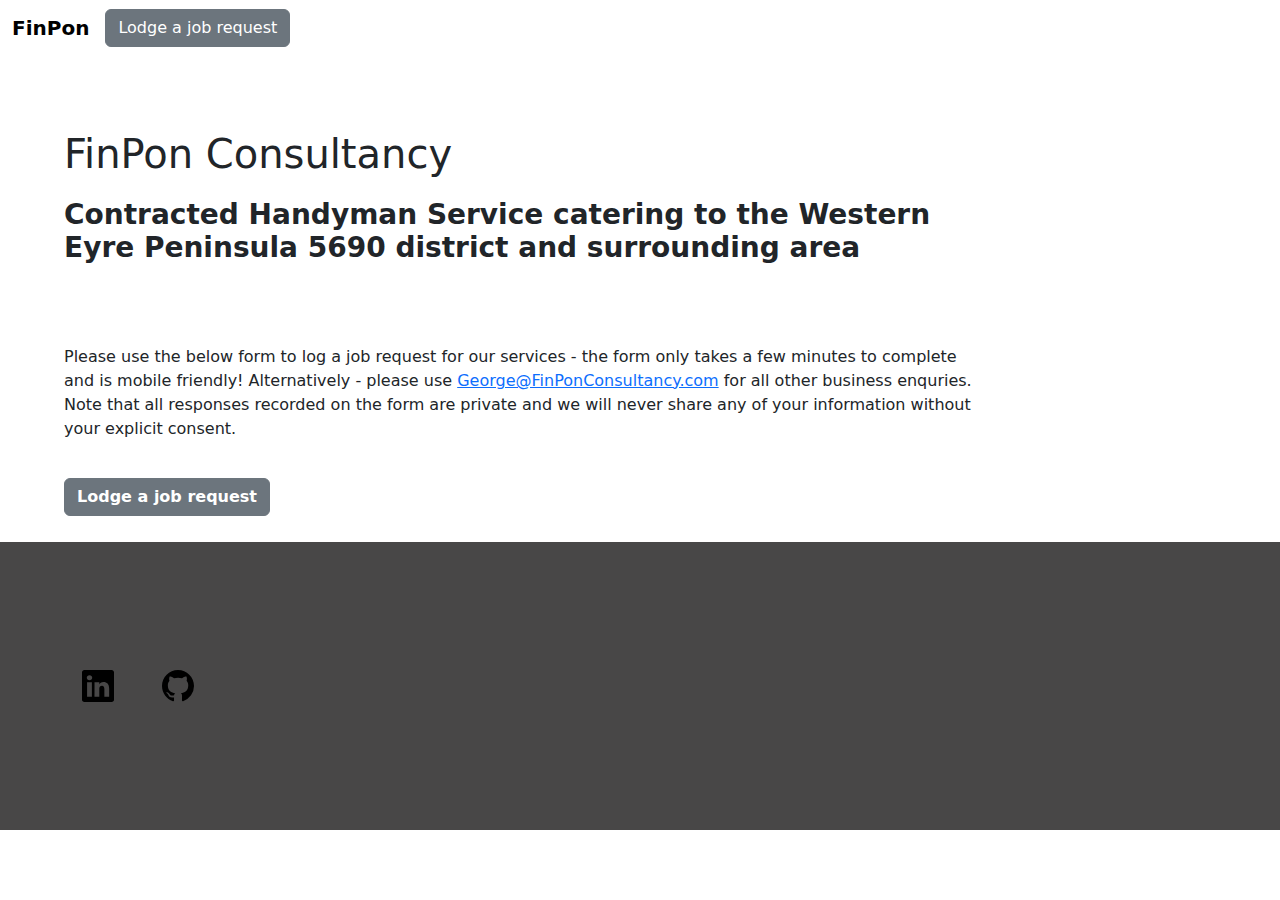
==== index.html @ 318ee0f3 "Update index.html" ====
<!DOCTYPE html>
<!--[if lt IE 7]>      <html class="no-js lt-ie9 lt-ie8 lt-ie7"> <![endif]-->
<!--[if IE 7]>         <html class="no-js lt-ie9 lt-ie8"> <![endif]-->
<!--[if IE 8]>         <html class="no-js lt-ie9"> <![endif]-->
<!--[if gt IE 8]>      <html class="no-js"> <!--<![endif]-->
<html lang="en">
    <head>
        <meta charset="utf-8">
        <meta http-equiv="X-UA-Compatible" content="IE=edge">
        <title>FinPon Consultancy</title>
        <meta name="description" content="FinPon Consultancy Portfolio">
        <meta name="viewport" content="width=device-width, initial-scale=1">
        <link rel="stylesheet" href="css/mainStyles.css">
        <link rel="stylesheet" href="css/bootstrap/bootstrap.min.css">
    </head>
    <body>
        <!--[if lt IE 7]>
            <p class="browsehappy">You are using an <strong>outdated</strong> browser. Please <a href="#">upgrade your browser</a> to improve your experience.</p>
        <![endif]-->
        <nav class='navbar navbar-expand-sm '>
            <div class='container-fluid'>
                <a href='#top' class='navbar-brand'>FinPon</a>
                <button type="button" data-bs-toggle="collapse" data-bs-target="#navbar-menu" class="navbar-toggler"><span class='navbar-toggler-icon'></span></button>
                <div class='collapse navbar-collapse' id='navbar-menu'>
                    <div class="d-grid gap-2 d-md-flex justify-content-md-end">
                    <ul class='navbar-nav'>
                        <li><a class="btn btn-secondary" href="https://forms.office.com/r/6EWe60iucB" target="_blank" role="button">Lodge a job request</a></li>
                    </ul>
                    </div>
                </div>
            </div>
        </nav>
        <br></br>
        <section>
        <div>
        <h1 id="top">FinPon Consultancy</h1>
        <h3><strong>Contracted Handyman Service catering to the Western Eyre Peninsula 5690 district and surrounding area</strong></h3>
        <br></br>
        <p class="blurb .text-nowrap">Please use the below form to log a job request for our services - the form only takes a few minutes to complete and is mobile friendly! Alternatively - please use <a href="mailto:George@FinPonConsultancy.com">George@FinPonConsultancy.com</a> for all other business enquries. Note that all responses recorded on the form are private and we will never share any of your information without your explicit consent.</p>
        </div>
        <div>
        </section>
        <!-- Contact Form -->
        <section>
            <a class="btn btn-secondary" href="https://forms.office.com/r/6EWe60iucB" target="_blank" role="button"><strong>Lodge a job request</strong></a>
        </section>
        </div>
        <!-- Footer Section -->
            <footer >
                <div>
                    <main class="cotainer-xxl bd-gutter" id="content" style="max-height: 30%; height: auto; width: 100%; padding: 10% 0; margin: auto;">
                            <div class="container text-center">
                                <div class="row row-cols-auto">
                                    <div class="col">
                                    <a class="d-block text-body-emphasis text-decoration-none" href="https://linkedin.com/in/george-thiselton-33010ba5" target="_blank">
                                        <svg xmlns="http://www.w3.org/2000/svg" width="32" height="32" fill="currentColor" class="bi bi-linkedin" viewBox="0 0 16 16">
                                            <path d="M0 1.146C0 .513.526 0 1.175 0h13.65C15.474 0 16 .513 16 1.146v13.708c0 .633-.526 1.146-1.175 1.146H1.175C.526 16 0 15.487 0 14.854V1.146zm4.943 12.248V6.169H2.542v7.225h2.401zm-1.2-8.212c.837 0 1.358-.554 1.358-1.248-.015-.709-.52-1.248-1.342-1.248-.822 0-1.359.54-1.359 1.248 0 .694.521 1.248 1.327 1.248h.016zm4.908 8.212V9.359c0-.216.016-.432.08-.586.173-.431.568-.878 1.232-.878.869 0 1.216.662 1.216 1.634v3.865h2.401V9.25c0-2.22-1.184-3.252-2.764-3.252-1.274 0-1.845.7-2.165 1.193v.025h-.016a5.54 5.54 0 0 1 .016-.025V6.169h-2.4c.03.678 0 7.225 0 7.225h2.4z"/>
                                        </svg>
                                    </div>
                                    <div class="col">
                                        <a class="d-block text-body-emphasis text-decoration-none" href="https://github.com/FinPon" target="_blank">
                                        <svg xmlns="http://www.w3.org/2000/svg" width="32" height="32" fill="currentColor" class="bi bi-github" viewBox="0 0 16 16">
                                            <path d="M8 0C3.58 0 0 3.58 0 8c0 3.54 2.29 6.53 5.47 7.59.4.07.55-.17.55-.38 0-.19-.01-.82-.01-1.49-2.01.37-2.53-.49-2.69-.94-.09-.23-.48-.94-.82-1.13-.28-.15-.68-.52-.01-.53.63-.01 1.08.58 1.23.82.72 1.21 1.87.87 2.33.66.07-.52.28-.87.51-1.07-1.78-.2-3.64-.89-3.64-3.95 0-.87.31-1.59.82-2.15-.08-.2-.36-1.02.08-2.12 0 0 .67-.21 2.2.82.64-.18 1.32-.27 2-.27.68 0 1.36.09 2 .27 1.53-1.04 2.2-.82 2.2-.82.44 1.1.16 1.92.08 2.12.51.56.82 1.27.82 2.15 0 3.07-1.87 3.75-3.65 3.95.29.25.54.73.54 1.48 0 1.07-.01 1.93-.01 2.2 0 .21.15.46.55.38A8.012 8.012 0 0 0 16 8c0-4.42-3.58-8-8-8z"/>
                                          </svg>
                                    </div>
                                    <div class="col"></div>
                                    <div class="col"></div>
                                </div>
                            </div>
                        </main>
                    </div>
            </footer>
<script>
</script>
        <script src="js/bootstrap/bootstrap.min.js" async defer type="text/javascript"></script>
        <script src="js/jquery/jquery-3.6.3.min.js" async defer type="text/javascript"></script>
    </body>
</html>
---- css/mainStyles.css ----
*,
*::before,
*::after {
  box-sizing: border-box;
  margin: 0;
}


body {
    background-color: #FBF8F3;

  }

section {
margin: 2% 5%;
}

@media all and (max-width: 500px) {
    section {
        text-align: left;
        margin: 0 7%;
        padding: 12px 0;
        max-width: 100%;
    }
}

h3, .blurb {
    text-align: left;
    border: 12px 24px;
    padding: 12px 0;
    max-width: 80%;
}


h4 {
    text-align: center;
    border: 12px 24px;
    padding: 12px 24px;
}
  
  a, .nav-link{
    color: #000000;
  }
  
  .navbar-brand{
    font-weight: 700;
  }
  
  .navbar-toggler-icon {
    background-image: url("data:image/svg+xml,%3csvg xmlns='http://www.w3.org/2000/svg' width='30' height='30' viewBox='0 0 30 30'%3e%3cpath stroke='rgba(0, 0, 0)' stroke-linecap='round' stroke-miterlimit='10' stroke-width='2' d='M4 7h22M4 15h22M4 23h22'/%3e%3c/svg%3e");
  }

.contact_Form {
    width: 50%;
    height: 50%;
}

  form {
    background: var(--color-darkblue-alpha);
    padding: 2.5rem 2rem;
    border-radius: 0.25rem;
    margin: 0 20%;
  }
  
  @media (min-width: 480px) {
    form {
      padding: 2.5rem;
    }
  }
  
  .form-group {
    margin: 0 auto 1.25rem auto;
    padding: 0.25rem;
  }
  
  .form-control {
    display: block;
    width: 50%;
    height: 2.375rem;
    padding: 0.375rem 0.75rem;
    color: #495057;
    background-color: #fff;
    background-clip: padding-box;
    border: 1px solid #ced4da;
    border-radius: 0.25rem;
    transition: border-color 0.15s ease-in-out, box-shadow 0.15s ease-in-out;
  }
  
  .form-control:focus {
    border-color: #80bdff;
    outline: 0;
    box-shadow: 0 0 0 0.2rem rgba(0, 123, 255, 0.25);
  }

footer {
    background-color: rgb(72, 71, 71);

}
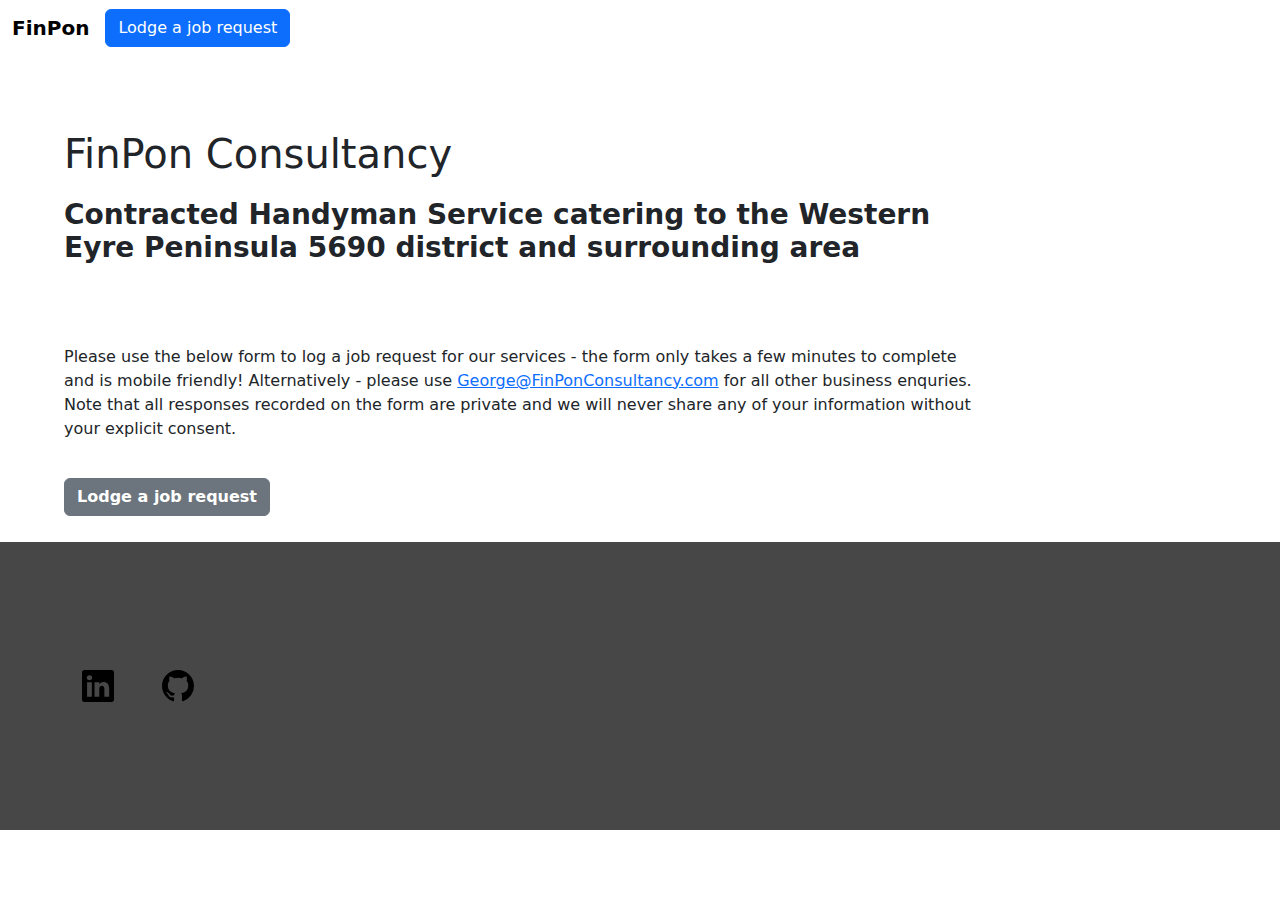
==== commit a52229d9: "Update index.html" ====
--- a/index.html
+++ b/index.html
@@ -24,7 +24,7 @@
                 <div class='collapse navbar-collapse' id='navbar-menu'>
                     <div class="d-grid gap-2 d-md-flex justify-content-md-end">
                     <ul class='navbar-nav'>
-                        <li><a class="btn btn-secondary" href="https://forms.office.com/r/6EWe60iucB" target="_blank" role="button">Lodge a job request</a></li>
+                        <li><a class="btn btn-primary me-md-2" href="https://forms.office.com/r/6EWe60iucB" target="_blank" role="button">Lodge a job request</a></li>
                     </ul>
                     </div>
                 </div>
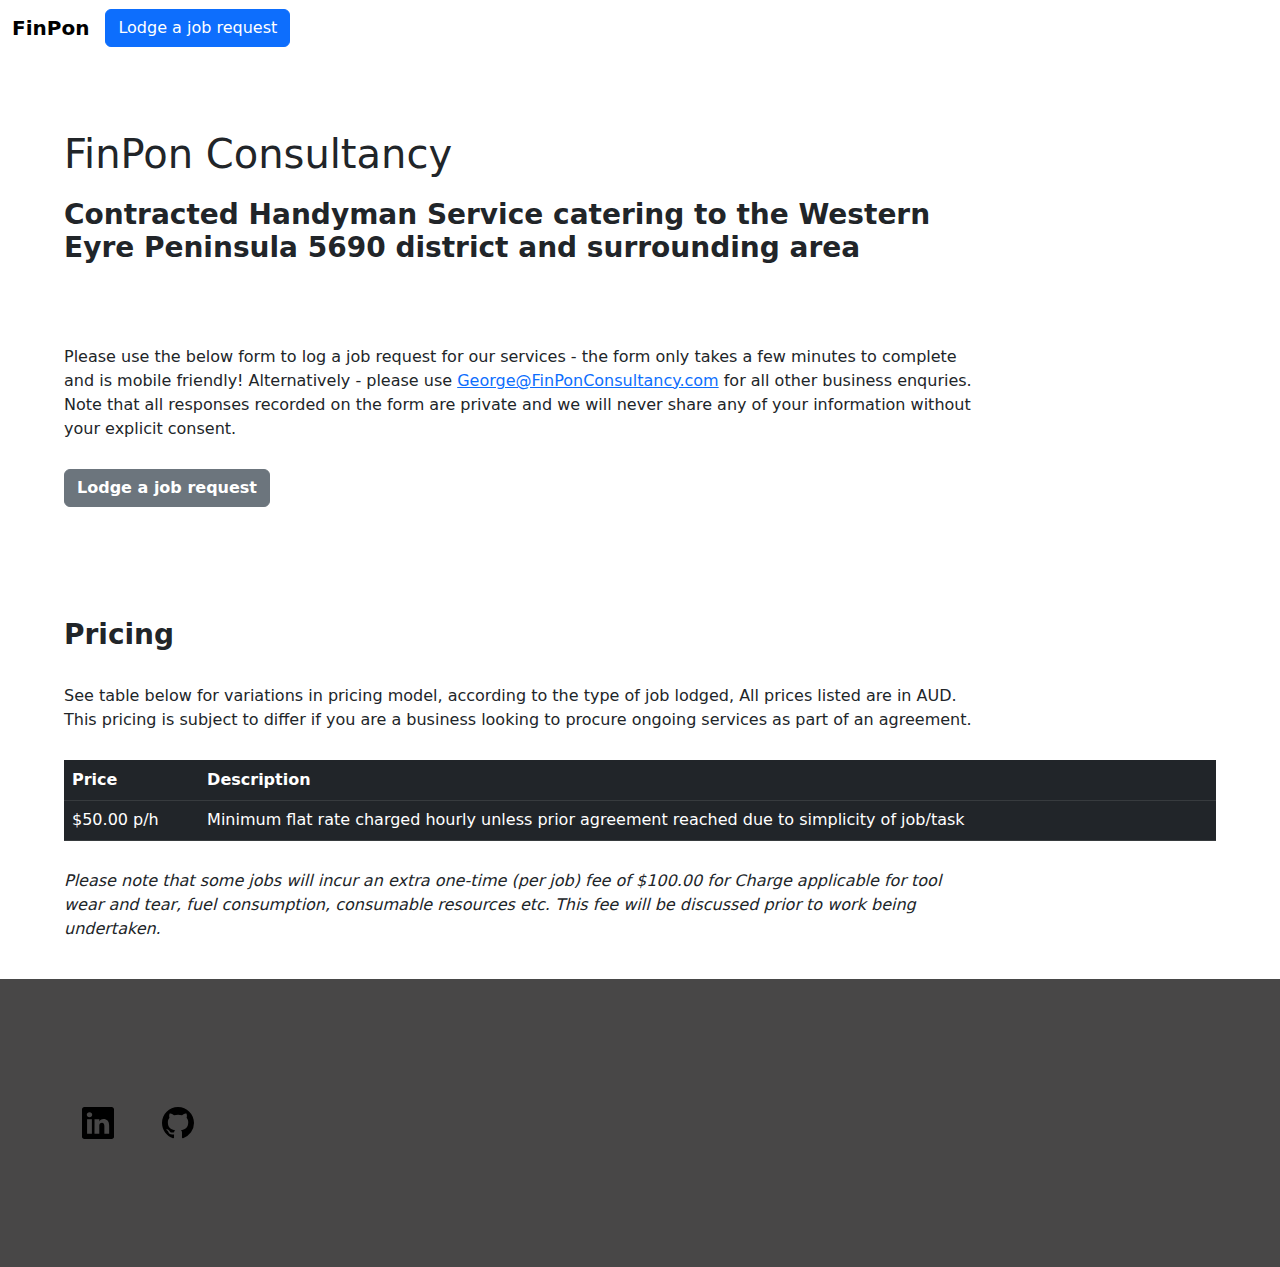
==== commit 3c73d16f: "Update index.html" ====
--- a/index.html
+++ b/index.html
@@ -37,14 +37,23 @@
         <h3><strong>Contracted Handyman Service catering to the Western Eyre Peninsula 5690 district and surrounding area</strong></h3>
         <br></br>
         <p class="blurb .text-nowrap">Please use the below form to log a job request for our services - the form only takes a few minutes to complete and is mobile friendly! Alternatively - please use <a href="mailto:George@FinPonConsultancy.com">George@FinPonConsultancy.com</a> for all other business enquries. Note that all responses recorded on the form are private and we will never share any of your information without your explicit consent.</p>
+                <a class="btn btn-secondary" href="https://forms.office.com/r/6EWe60iucB" target="_blank" role="button"><strong>Lodge a job request</strong></a>
         </div>
-        <div>
         </section>
-        <!-- Contact Form -->
+        <br></br>
         <section>
-            <a class="btn btn-secondary" href="https://forms.office.com/r/6EWe60iucB" target="_blank" role="button"><strong>Lodge a job request</strong></a>
+            <div>
+                <h3><strong>Pricing</strong></h3>
+                <p class="blurb .text-nowrap">See table below for variations in pricing model, according to the type of job lodged, All prices listed are in AUD. This pricing is subject to differ if you are a business looking to procure ongoing services as part of an agreement.</p>
+                <div class="table-responsive">
+                <table class="table table-dark table-hover table align-middle">
+                    <tr><thead><th>Price</th><th>Description</th></thead></tr>
+                    <tr><td>$50.00 p/h</td><td>Minimum flat rate charged hourly unless prior agreement reached due to simplicity of job/task</td></tr>
+                </table>
+                </div>
+                <p class="blurb .text-nowrap"><i>Please note that some jobs will incur an extra one-time (per job) fee of $100.00 for Charge applicable for tool wear and tear, fuel consumption, consumable resources etc. This fee will be discussed prior to work being undertaken.</i></p>
+            </div>
         </section>
-        </div>
         <!-- Footer Section -->
             <footer >
                 <div>
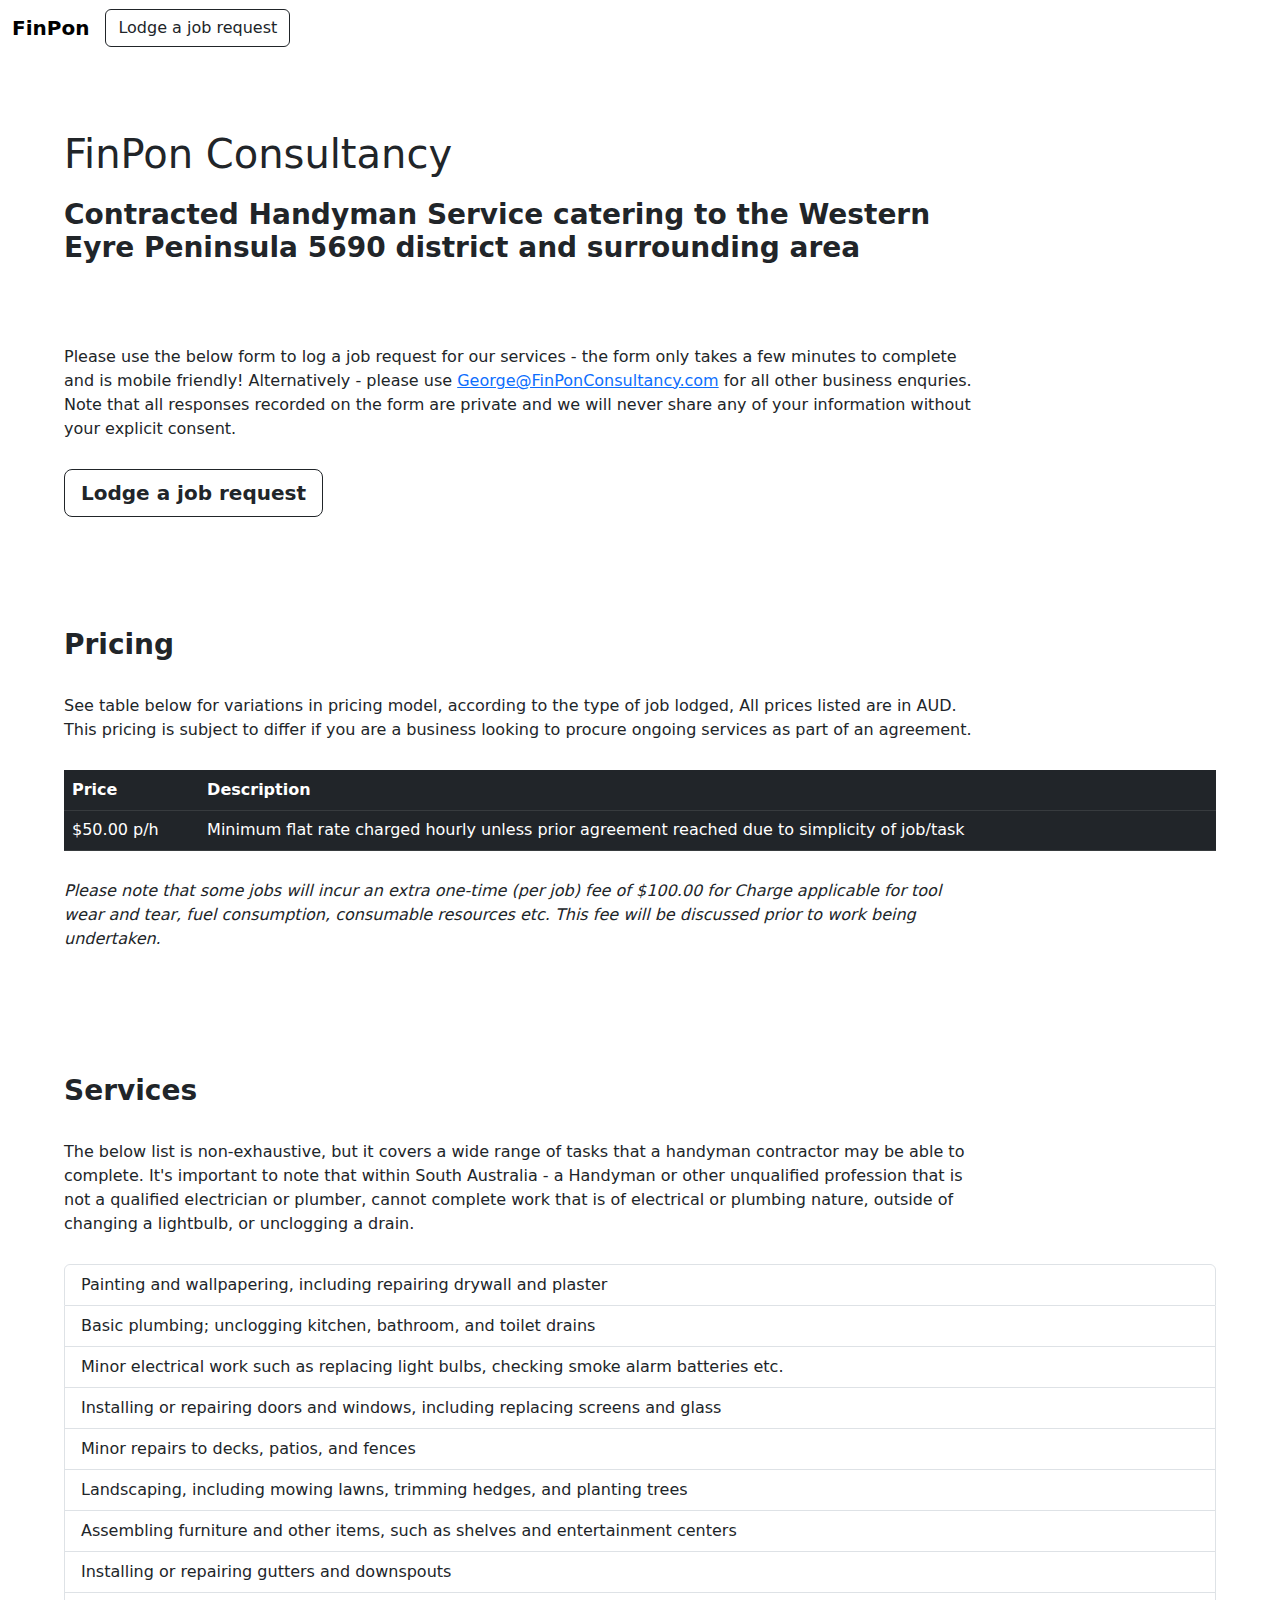
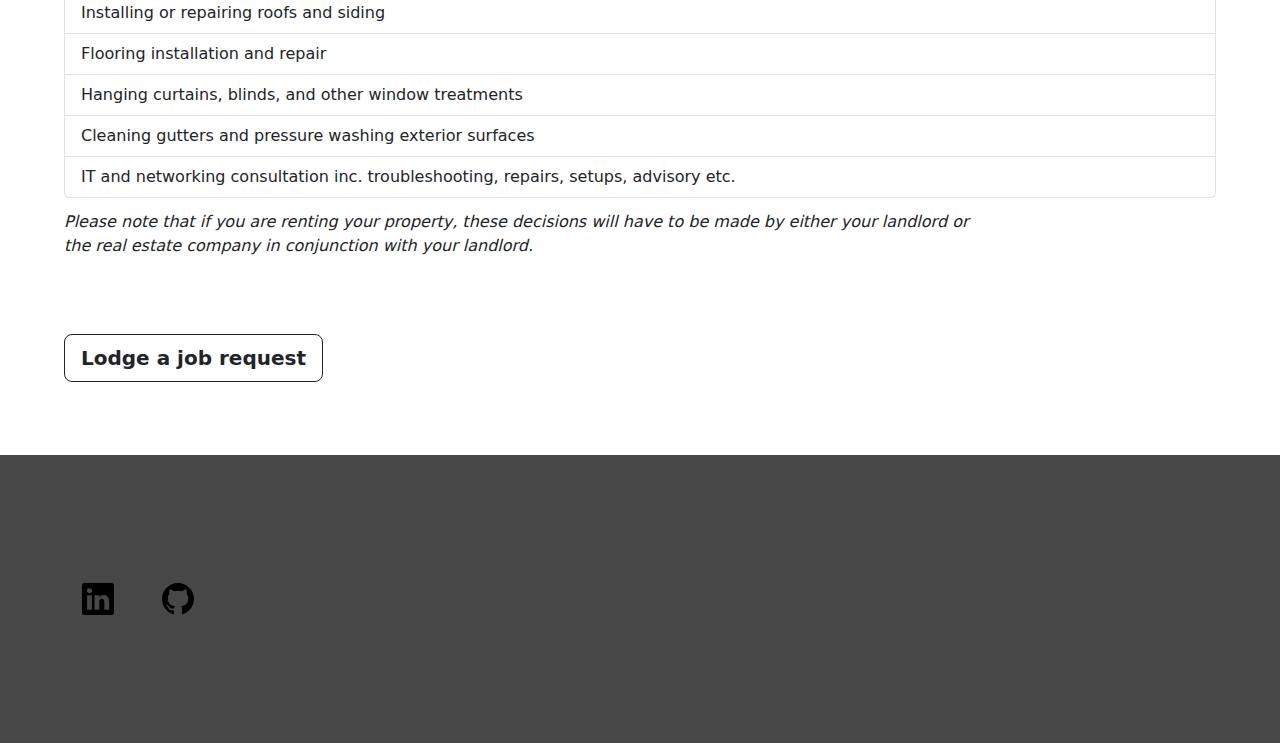
==== commit ffd403aa: "Update index.html" ====
--- a/index.html
+++ b/index.html
@@ -24,7 +24,7 @@
                 <div class='collapse navbar-collapse' id='navbar-menu'>
                     <div class="d-grid gap-2 d-md-flex justify-content-md-end">
                     <ul class='navbar-nav'>
-                        <li><a class="btn btn-primary me-md-2" href="https://forms.office.com/r/6EWe60iucB" target="_blank" role="button">Lodge a job request</a></li>
+                        <li><a class="btn btn-outline-dark me-md-2" href="https://forms.office.com/r/6EWe60iucB" target="_blank" role="button">Lodge a job request</a></li>
                     </ul>
                     </div>
                 </div>
@@ -37,7 +37,7 @@
         <h3><strong>Contracted Handyman Service catering to the Western Eyre Peninsula 5690 district and surrounding area</strong></h3>
         <br></br>
         <p class="blurb .text-nowrap">Please use the below form to log a job request for our services - the form only takes a few minutes to complete and is mobile friendly! Alternatively - please use <a href="mailto:George@FinPonConsultancy.com">George@FinPonConsultancy.com</a> for all other business enquries. Note that all responses recorded on the form are private and we will never share any of your information without your explicit consent.</p>
-                <a class="btn btn-secondary" href="https://forms.office.com/r/6EWe60iucB" target="_blank" role="button"><strong>Lodge a job request</strong></a>
+                <a class="btn btn-outline-dark btn-lg" href="https://forms.office.com/r/6EWe60iucB" target="_blank" role="button"><strong>Lodge a job request</strong></a>
         </div>
         </section>
         <br></br>
@@ -54,6 +54,38 @@
                 <p class="blurb .text-nowrap"><i>Please note that some jobs will incur an extra one-time (per job) fee of $100.00 for Charge applicable for tool wear and tear, fuel consumption, consumable resources etc. This fee will be discussed prior to work being undertaken.</i></p>
             </div>
         </section>
+            <br></br>
+                <section>
+                    <div>
+                        <h3><strong>Services</strong></h3>
+                        <p class="blurb .text-nowrap">The below list is non-exhaustive, but it covers a wide range of tasks that a handyman contractor may be able to complete. It's important to note that within South Australia - a Handyman or other unqualified profession that is not a qualified electrician or plumber, cannot complete work that is of electrical or plumbing nature, outside of changing a lightbulb, or unclogging a drain.</p>
+                    </div>
+                    <div class="table-responsive">
+                        <ul class="list-group">
+                            <li class="list-group-item">Painting and wallpapering, including repairing drywall and plaster</li>
+                            <li class="list-group-item">Basic plumbing; unclogging kitchen, bathroom, and toilet drains                            </li>
+                            <li class="list-group-item">Minor electrical work such as replacing light bulbs, checking smoke alarm batteries etc.</li>
+                            <li class="list-group-item">Installing or repairing doors and windows, including replacing screens and glass</li>
+                            <li class="list-group-item">Minor repairs to decks, patios, and fences</li>
+                            <li class="list-group-item">Landscaping, including mowing lawns, trimming hedges, and planting trees</li>
+                            <li class="list-group-item">Assembling furniture and other items, such as shelves and entertainment centers</li>
+                            <li class="list-group-item">Installing or repairing gutters and downspouts</li>
+                            <li class="list-group-item">Installing or repairing roofs and siding</li>
+                            <li class="list-group-item">Flooring installation and repair</li>
+                            <li class="list-group-item">Hanging curtains, blinds, and other window treatments</li>
+                            <li class="list-group-item">Cleaning gutters and pressure washing exterior surfaces</li>
+                            <li class="list-group-item">IT and networking consultation inc. troubleshooting, repairs, setups, advisory etc.</li>
+                          </ul>
+                        </div>
+                        <div>
+                            <p class="blurb .text-nowrap"><i>Please note that if you are renting your property, these decisions will have to be made by either your landlord or the real estate company in conjunction with your landlord.</i></p>
+                        </div>
+                        <br></br>
+                        <div>
+                            <a class="btn btn-outline-dark btn-lg" href="https://forms.office.com/r/6EWe60iucB" target="_blank" role="button"><strong>Lodge a job request</strong></a>
+                        </div>
+                    </section>
+            <br></br>
         <!-- Footer Section -->
             <footer >
                 <div>
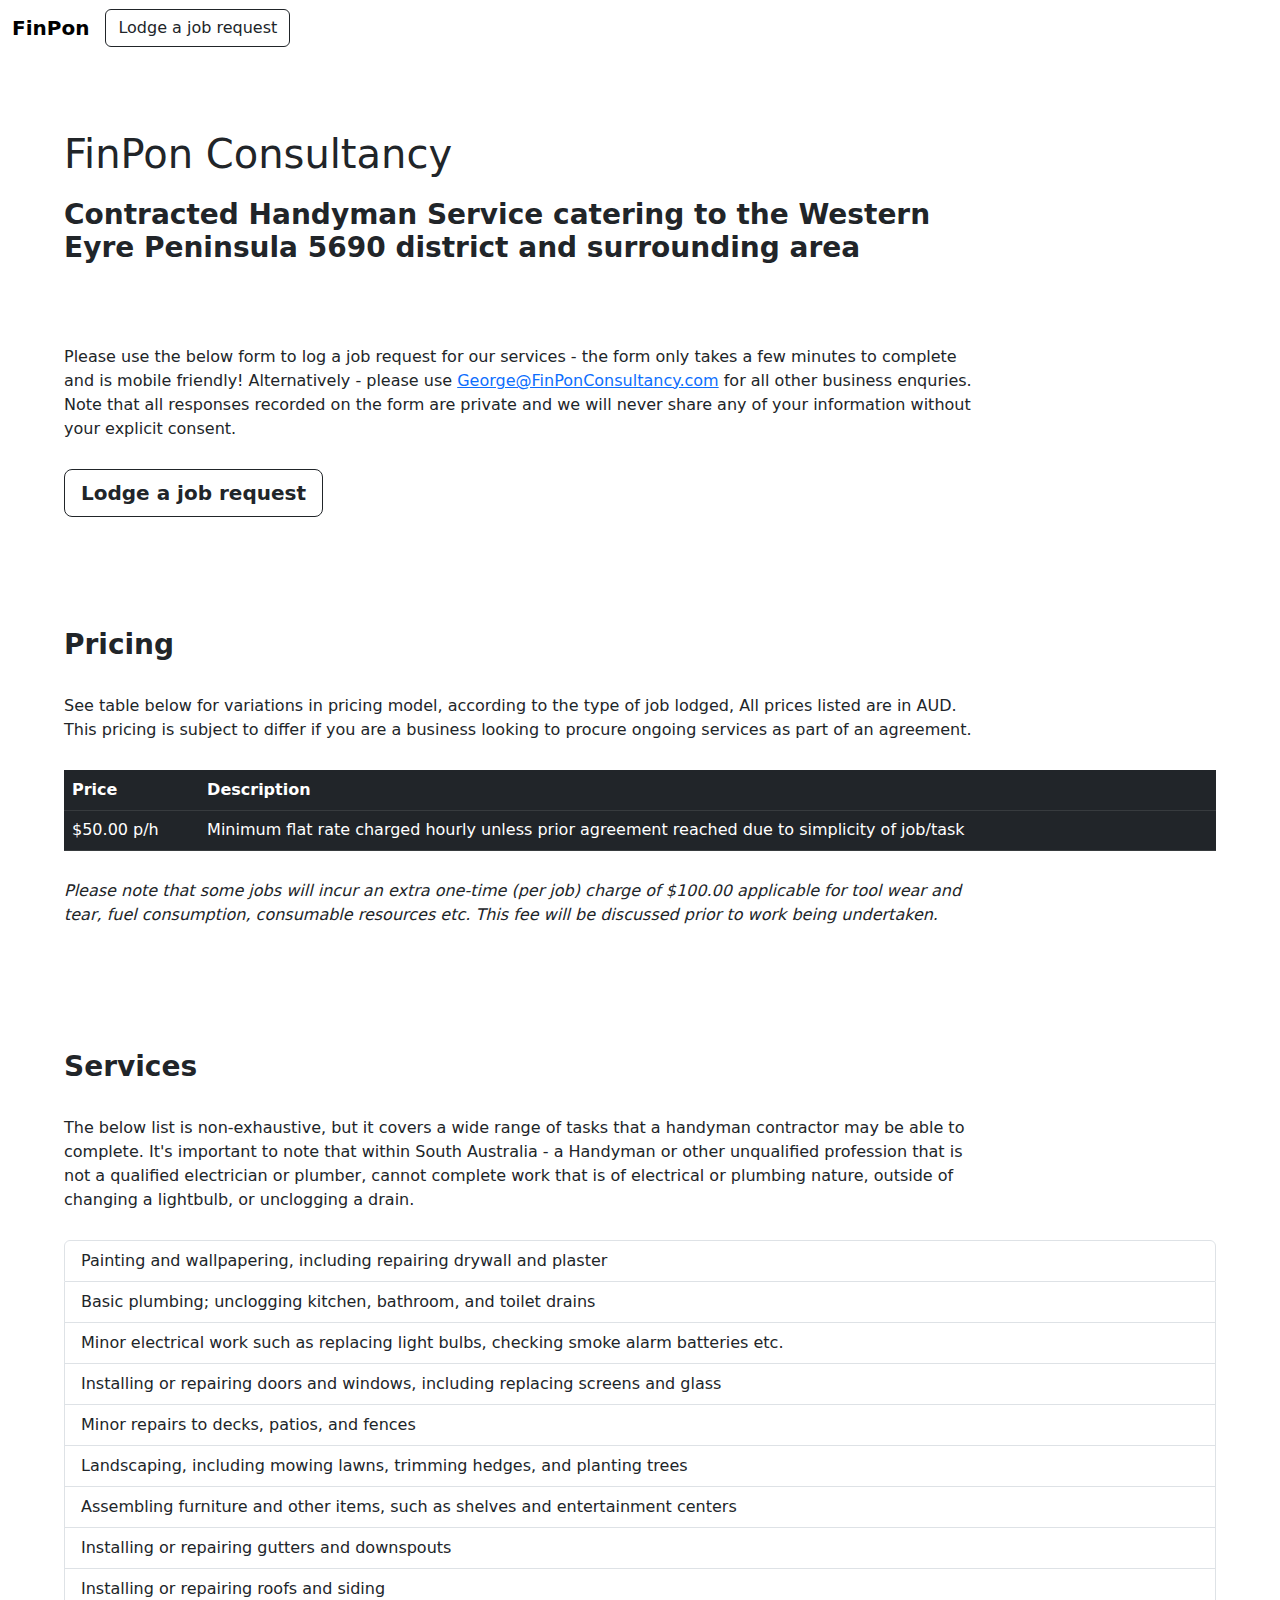
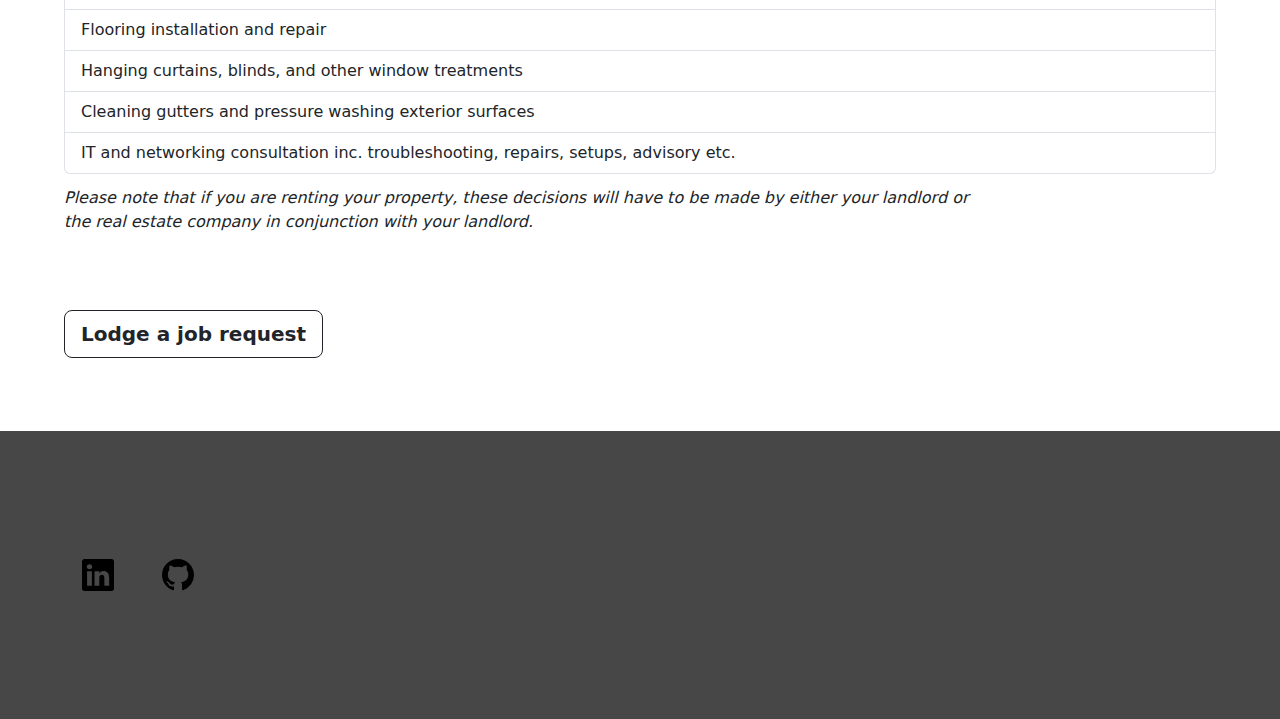
==== commit 467970f6: "Update index.html" ====
--- a/index.html
+++ b/index.html
@@ -51,7 +51,7 @@
                     <tr><td>$50.00 p/h</td><td>Minimum flat rate charged hourly unless prior agreement reached due to simplicity of job/task</td></tr>
                 </table>
                 </div>
-                <p class="blurb .text-nowrap"><i>Please note that some jobs will incur an extra one-time (per job) fee of $100.00 for Charge applicable for tool wear and tear, fuel consumption, consumable resources etc. This fee will be discussed prior to work being undertaken.</i></p>
+                <p class="blurb .text-nowrap"><i>Please note that some jobs will incur an extra one-time (per job) charge of $100.00 applicable for tool wear and tear, fuel consumption, consumable resources etc. This fee will be discussed prior to work being undertaken.</i></p>
             </div>
         </section>
             <br></br>
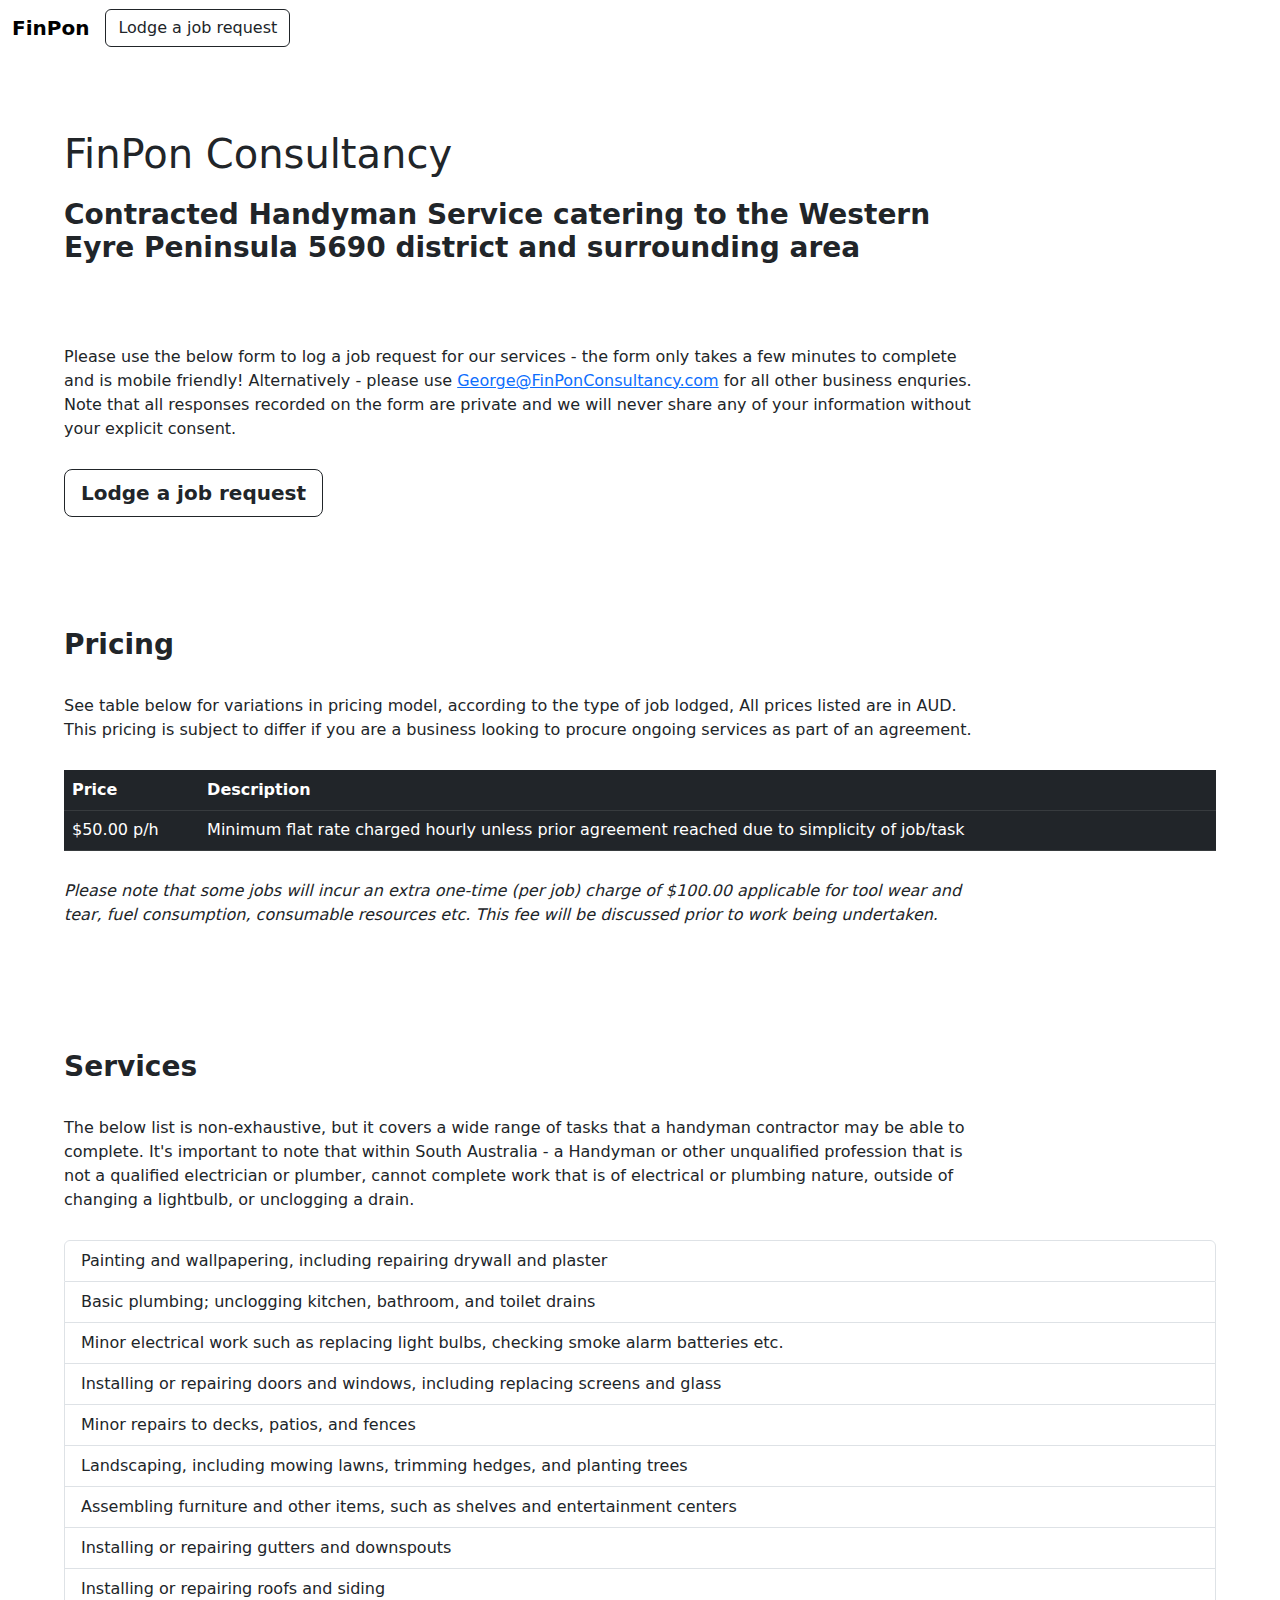
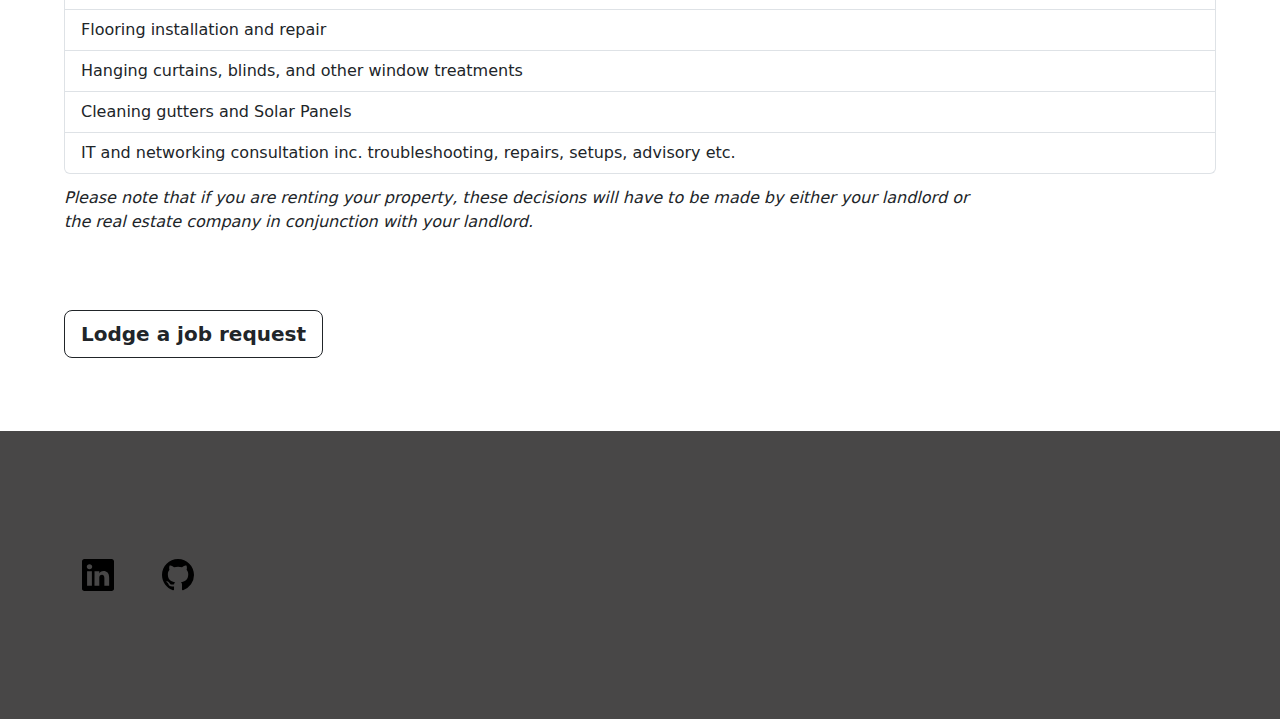
==== commit 231adf69: "Update index.html" ====
--- a/index.html
+++ b/index.html
@@ -73,7 +73,7 @@
                             <li class="list-group-item">Installing or repairing roofs and siding</li>
                             <li class="list-group-item">Flooring installation and repair</li>
                             <li class="list-group-item">Hanging curtains, blinds, and other window treatments</li>
-                            <li class="list-group-item">Cleaning gutters and pressure washing exterior surfaces</li>
+                            <li class="list-group-item">Cleaning gutters and Solar Panels</li>
                             <li class="list-group-item">IT and networking consultation inc. troubleshooting, repairs, setups, advisory etc.</li>
                           </ul>
                         </div>
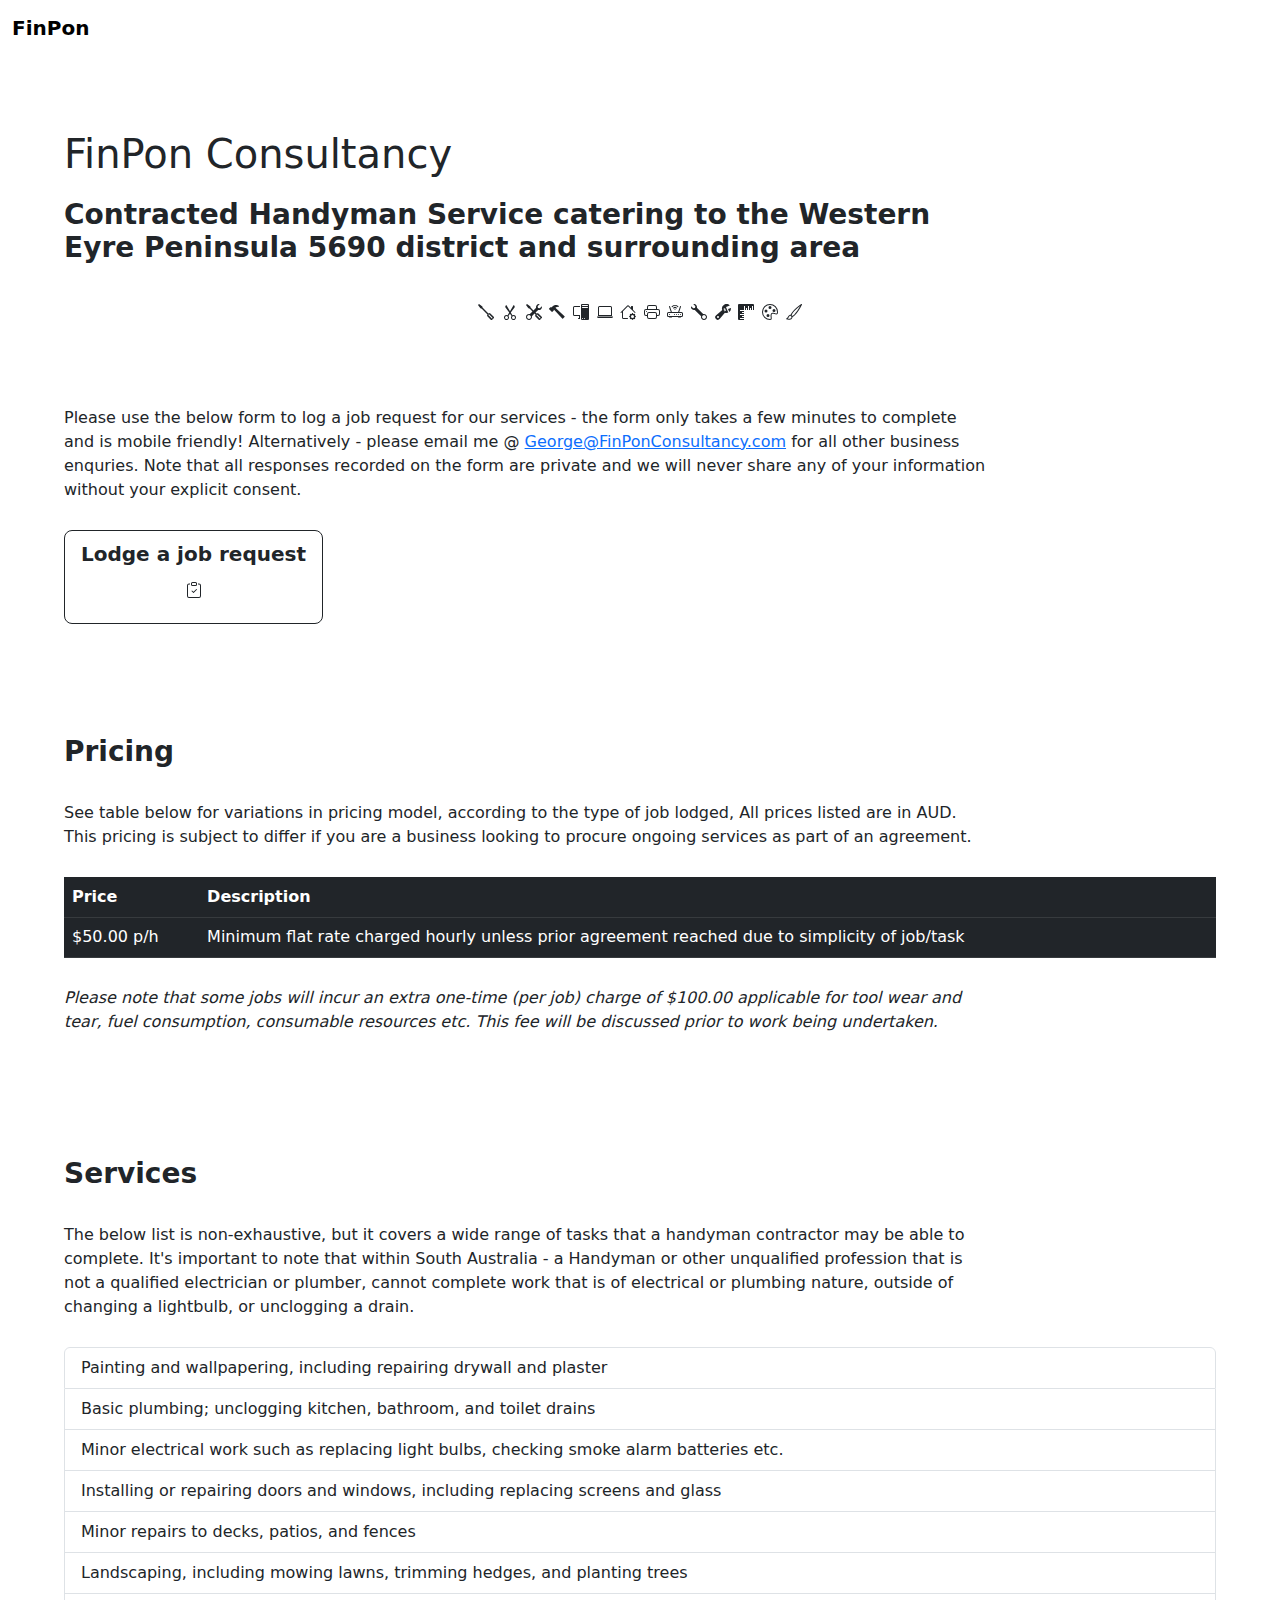
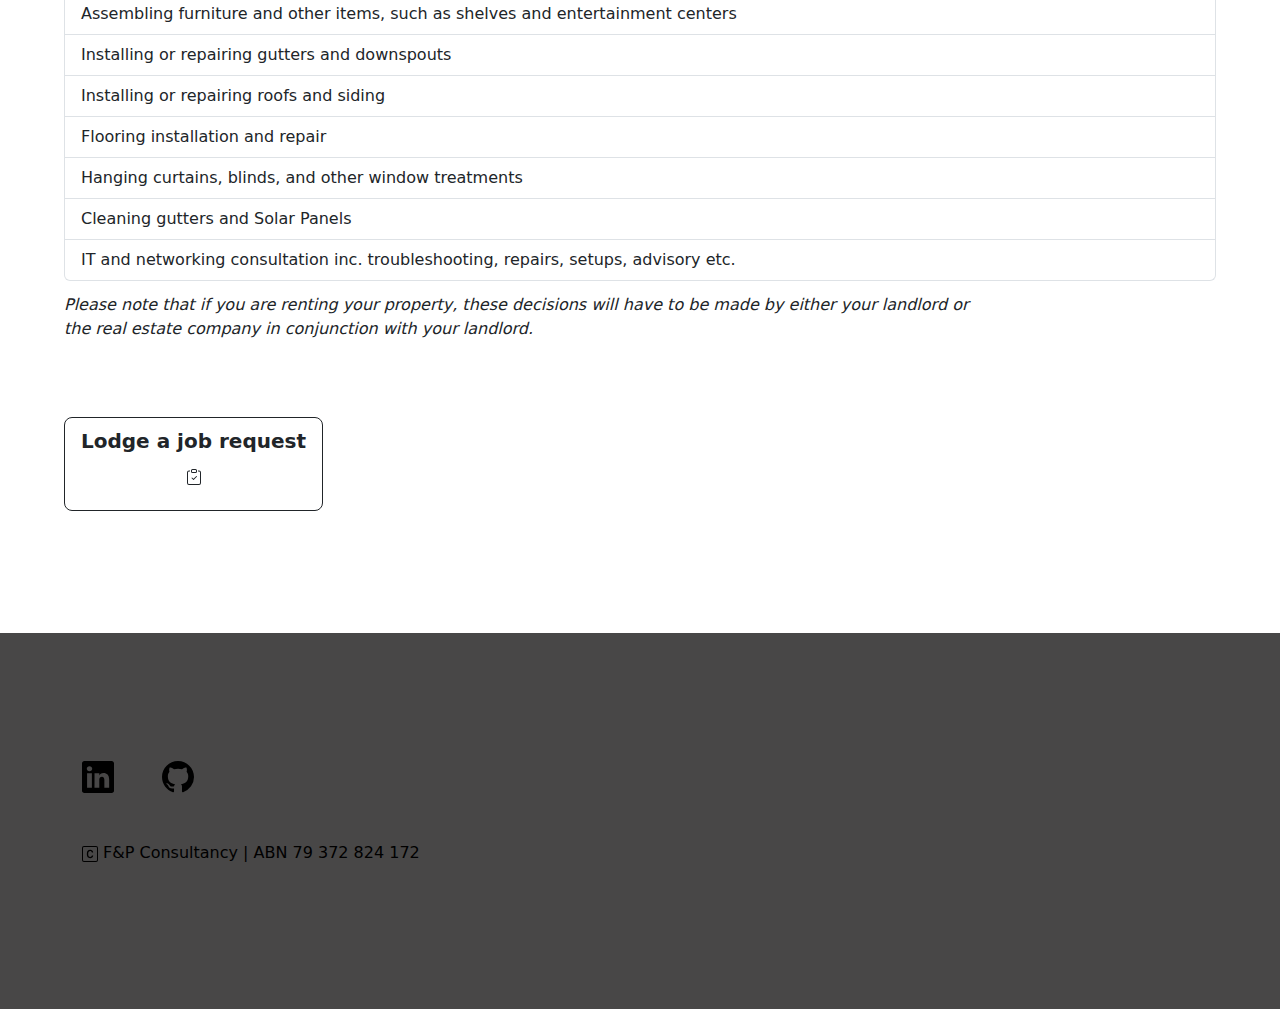
==== commit e2f2a84c: "Update index.html" ====
--- a/index.html
+++ b/index.html
@@ -24,7 +24,7 @@
                 <div class='collapse navbar-collapse' id='navbar-menu'>
                     <div class="d-grid gap-2 d-md-flex justify-content-md-end">
                     <ul class='navbar-nav'>
-                        <li><a class="btn btn-outline-dark me-md-2" href="https://forms.office.com/r/6EWe60iucB" target="_blank" role="button">Lodge a job request</a></li>
+                        <li></li>
                     </ul>
                     </div>
                 </div>
@@ -35,9 +35,64 @@
         <div>
         <h1 id="top">FinPon Consultancy</h1>
         <h3><strong>Contracted Handyman Service catering to the Western Eyre Peninsula 5690 district and surrounding area</strong></h3>
+        <h4>
+            <svg xmlns="http://www.w3.org/2000/svg" width="16" height="16" fill="currentColor" class="bi bi-screwdriver" viewBox="0 0 16 16">
+            <path d="M0 .995.995 0l3.064 2.19a.995.995 0 0 1 .417.809v.07c0 .264.105.517.291.704l5.677 5.676.909-.303a.995.995 0 0 1 1.018.24l3.338 3.339a.995.995 0 0 1 0 1.406L14.13 15.71a.995.995 0 0 1-1.406 0l-3.337-3.34a.995.995 0 0 1-.24-1.018l.302-.909-5.676-5.677a.995.995 0 0 0-.704-.291H3a.995.995 0 0 1-.81-.417L0 .995Zm11.293 9.595a.497.497 0 1 0-.703.703l2.984 2.984a.497.497 0 0 0 .703-.703l-2.984-2.984Z"/>
+          </svg>
+          <svg xmlns="http://www.w3.org/2000/svg" width="16" height="16" fill="currentColor" class="bi bi-scissors" viewBox="0 0 16 16">
+            <path d="M3.5 3.5c-.614-.884-.074-1.962.858-2.5L8 7.226 11.642 1c.932.538 1.472 1.616.858 2.5L8.81 8.61l1.556 2.661a2.5 2.5 0 1 1-.794.637L8 9.73l-1.572 2.177a2.5 2.5 0 1 1-.794-.637L7.19 8.61 3.5 3.5zm2.5 10a1.5 1.5 0 1 0-3 0 1.5 1.5 0 0 0 3 0zm7 0a1.5 1.5 0 1 0-3 0 1.5 1.5 0 0 0 3 0z"/>
+          </svg>
+          <svg xmlns="http://www.w3.org/2000/svg" width="16" height="16" fill="currentColor" class="bi bi-tools" viewBox="0 0 16 16">
+            <path d="M1 0 0 1l2.2 3.081a1 1 0 0 0 .815.419h.07a1 1 0 0 1 .708.293l2.675 2.675-2.617 2.654A3.003 3.003 0 0 0 0 13a3 3 0 1 0 5.878-.851l2.654-2.617.968.968-.305.914a1 1 0 0 0 .242 1.023l3.27 3.27a.997.997 0 0 0 1.414 0l1.586-1.586a.997.997 0 0 0 0-1.414l-3.27-3.27a1 1 0 0 0-1.023-.242L10.5 9.5l-.96-.96 2.68-2.643A3.005 3.005 0 0 0 16 3c0-.269-.035-.53-.102-.777l-2.14 2.141L12 4l-.364-1.757L13.777.102a3 3 0 0 0-3.675 3.68L7.462 6.46 4.793 3.793a1 1 0 0 1-.293-.707v-.071a1 1 0 0 0-.419-.814L1 0Zm9.646 10.646a.5.5 0 0 1 .708 0l2.914 2.915a.5.5 0 0 1-.707.707l-2.915-2.914a.5.5 0 0 1 0-.708ZM3 11l.471.242.529.026.287.445.445.287.026.529L5 13l-.242.471-.026.529-.445.287-.287.445-.529.026L3 15l-.471-.242L2 14.732l-.287-.445L1.268 14l-.026-.529L1 13l.242-.471.026-.529.445-.287.287-.445.529-.026L3 11Z"/>
+          </svg>
+          <svg xmlns="http://www.w3.org/2000/svg" width="16" height="16" fill="currentColor" class="bi bi-hammer" viewBox="0 0 16 16">
+            <path d="M9.972 2.508a.5.5 0 0 0-.16-.556l-.178-.129a5.009 5.009 0 0 0-2.076-.783C6.215.862 4.504 1.229 2.84 3.133H1.786a.5.5 0 0 0-.354.147L.146 4.567a.5.5 0 0 0 0 .706l2.571 2.579a.5.5 0 0 0 .708 0l1.286-1.29a.5.5 0 0 0 .146-.353V5.57l8.387 8.873A.5.5 0 0 0 14 14.5l1.5-1.5a.5.5 0 0 0 .017-.689l-9.129-8.63c.747-.456 1.772-.839 3.112-.839a.5.5 0 0 0 .472-.334z"/>
+          </svg>
+          <svg xmlns="http://www.w3.org/2000/svg" width="16" height="16" fill="currentColor" class="bi bi-pc-display" viewBox="0 0 16 16">
+            <path d="M8 1a1 1 0 0 1 1-1h6a1 1 0 0 1 1 1v14a1 1 0 0 1-1 1H9a1 1 0 0 1-1-1V1Zm1 13.5a.5.5 0 1 0 1 0 .5.5 0 0 0-1 0Zm2 0a.5.5 0 1 0 1 0 .5.5 0 0 0-1 0ZM9.5 1a.5.5 0 0 0 0 1h5a.5.5 0 0 0 0-1h-5ZM9 3.5a.5.5 0 0 0 .5.5h5a.5.5 0 0 0 0-1h-5a.5.5 0 0 0-.5.5ZM1.5 2A1.5 1.5 0 0 0 0 3.5v7A1.5 1.5 0 0 0 1.5 12H6v2h-.5a.5.5 0 0 0 0 1H7v-4H1.5a.5.5 0 0 1-.5-.5v-7a.5.5 0 0 1 .5-.5H7V2H1.5Z"/>
+          </svg>
+          <svg xmlns="http://www.w3.org/2000/svg" width="16" height="16" fill="currentColor" class="bi bi-laptop" viewBox="0 0 16 16">
+            <path d="M13.5 3a.5.5 0 0 1 .5.5V11H2V3.5a.5.5 0 0 1 .5-.5h11zm-11-1A1.5 1.5 0 0 0 1 3.5V12h14V3.5A1.5 1.5 0 0 0 13.5 2h-11zM0 12.5h16a1.5 1.5 0 0 1-1.5 1.5h-13A1.5 1.5 0 0 1 0 12.5z"/>
+          </svg>
+          <svg xmlns="http://www.w3.org/2000/svg" width="16" height="16" fill="currentColor" class="bi bi-house-gear" viewBox="0 0 16 16">
+            <path d="M7.293 1.5a1 1 0 0 1 1.414 0L11 3.793V2.5a.5.5 0 0 1 .5-.5h1a.5.5 0 0 1 .5.5v3.293l2.354 2.353a.5.5 0 0 1-.708.708L8 2.207l-5 5V13.5a.5.5 0 0 0 .5.5h4a.5.5 0 0 1 0 1h-4A1.5 1.5 0 0 1 2 13.5V8.207l-.646.647a.5.5 0 1 1-.708-.708L7.293 1.5Z"/>
+            <path d="M11.886 9.46c.18-.613 1.048-.613 1.229 0l.043.148a.64.64 0 0 0 .921.382l.136-.074c.561-.306 1.175.308.87.869l-.075.136a.64.64 0 0 0 .382.92l.149.045c.612.18.612 1.048 0 1.229l-.15.043a.64.64 0 0 0-.38.921l.074.136c.305.561-.309 1.175-.87.87l-.136-.075a.64.64 0 0 0-.92.382l-.045.149c-.18.612-1.048.612-1.229 0l-.043-.15a.64.64 0 0 0-.921-.38l-.136.074c-.561.305-1.175-.309-.87-.87l.075-.136a.64.64 0 0 0-.382-.92l-.148-.044c-.613-.181-.613-1.049 0-1.23l.148-.043a.64.64 0 0 0 .382-.921l-.074-.136c-.306-.561.308-1.175.869-.87l.136.075a.64.64 0 0 0 .92-.382l.045-.148ZM14 12.5a1.5 1.5 0 1 0-3 0 1.5 1.5 0 0 0 3 0Z"/>
+          </svg>
+          <svg xmlns="http://www.w3.org/2000/svg" width="16" height="16" fill="currentColor" class="bi bi-printer" viewBox="0 0 16 16">
+            <path d="M2.5 8a.5.5 0 1 0 0-1 .5.5 0 0 0 0 1z"/>
+            <path d="M5 1a2 2 0 0 0-2 2v2H2a2 2 0 0 0-2 2v3a2 2 0 0 0 2 2h1v1a2 2 0 0 0 2 2h6a2 2 0 0 0 2-2v-1h1a2 2 0 0 0 2-2V7a2 2 0 0 0-2-2h-1V3a2 2 0 0 0-2-2H5zM4 3a1 1 0 0 1 1-1h6a1 1 0 0 1 1 1v2H4V3zm1 5a2 2 0 0 0-2 2v1H2a1 1 0 0 1-1-1V7a1 1 0 0 1 1-1h12a1 1 0 0 1 1 1v3a1 1 0 0 1-1 1h-1v-1a2 2 0 0 0-2-2H5zm7 2v3a1 1 0 0 1-1 1H5a1 1 0 0 1-1-1v-3a1 1 0 0 1 1-1h6a1 1 0 0 1 1 1z"/>
+          </svg>
+          <svg xmlns="http://www.w3.org/2000/svg" width="16" height="16" fill="currentColor" class="bi bi-router" viewBox="0 0 16 16">
+            <path d="M5.525 3.025a3.5 3.5 0 0 1 4.95 0 .5.5 0 1 0 .707-.707 4.5 4.5 0 0 0-6.364 0 .5.5 0 0 0 .707.707Z"/>
+            <path d="M6.94 4.44a1.5 1.5 0 0 1 2.12 0 .5.5 0 0 0 .708-.708 2.5 2.5 0 0 0-3.536 0 .5.5 0 0 0 .707.707ZM2.5 11a.5.5 0 1 1 0-1 .5.5 0 0 1 0 1Zm4.5-.5a.5.5 0 1 0 1 0 .5.5 0 0 0-1 0Zm2.5.5a.5.5 0 1 1 0-1 .5.5 0 0 1 0 1Zm1.5-.5a.5.5 0 1 0 1 0 .5.5 0 0 0-1 0Zm2 0a.5.5 0 1 0 1 0 .5.5 0 0 0-1 0Z"/>
+            <path d="M2.974 2.342a.5.5 0 1 0-.948.316L3.806 8H1.5A1.5 1.5 0 0 0 0 9.5v2A1.5 1.5 0 0 0 1.5 13H2a.5.5 0 0 0 .5.5h2A.5.5 0 0 0 5 13h6a.5.5 0 0 0 .5.5h2a.5.5 0 0 0 .5-.5h.5a1.5 1.5 0 0 0 1.5-1.5v-2A1.5 1.5 0 0 0 14.5 8h-2.306l1.78-5.342a.5.5 0 1 0-.948-.316L11.14 8H4.86L2.974 2.342ZM14.5 9a.5.5 0 0 1 .5.5v2a.5.5 0 0 1-.5.5h-13a.5.5 0 0 1-.5-.5v-2a.5.5 0 0 1 .5-.5h13Z"/>
+            <path d="M8.5 5.5a.5.5 0 1 1-1 0 .5.5 0 0 1 1 0Z"/>
+          </svg>
+          <svg xmlns="http://www.w3.org/2000/svg" width="16" height="16" fill="currentColor" class="bi bi-wrench" viewBox="0 0 16 16">
+            <path d="M.102 2.223A3.004 3.004 0 0 0 3.78 5.897l6.341 6.252A3.003 3.003 0 0 0 13 16a3 3 0 1 0-.851-5.878L5.897 3.781A3.004 3.004 0 0 0 2.223.1l2.141 2.142L4 4l-1.757.364L.102 2.223zm13.37 9.019.528.026.287.445.445.287.026.529L15 13l-.242.471-.026.529-.445.287-.287.445-.529.026L13 15l-.471-.242-.529-.026-.287-.445-.445-.287-.026-.529L11 13l.242-.471.026-.529.445-.287.287-.445.529-.026L13 11l.471.242z"/>
+          </svg>
+          <svg xmlns="http://www.w3.org/2000/svg" width="16" height="16" fill="currentColor" class="bi bi-wrench-adjustable" viewBox="0 0 16 16">
+            <path d="M16 4.5a4.492 4.492 0 0 1-1.703 3.526L13 5l2.959-1.11c.027.2.041.403.041.61Z"/>
+            <path d="M11.5 9c.653 0 1.273-.139 1.833-.39L12 5.5 11 3l3.826-1.53A4.5 4.5 0 0 0 7.29 6.092l-6.116 5.096a2.583 2.583 0 1 0 3.638 3.638L9.908 8.71A4.49 4.49 0 0 0 11.5 9Zm-1.292-4.361-.596.893.809-.27a.25.25 0 0 1 .287.377l-.596.893.809-.27.158.475-1.5.5a.25.25 0 0 1-.287-.376l.596-.893-.809.27a.25.25 0 0 1-.287-.377l.596-.893-.809.27-.158-.475 1.5-.5a.25.25 0 0 1 .287.376ZM3 14a1 1 0 1 1 0-2 1 1 0 0 1 0 2Z"/>
+          </svg>
+          <svg xmlns="http://www.w3.org/2000/svg" width="16" height="16" fill="currentColor" class="bi bi-rulers" viewBox="0 0 16 16">
+            <path d="M1 0a1 1 0 0 0-1 1v14a1 1 0 0 0 1 1h5v-1H2v-1h4v-1H4v-1h2v-1H2v-1h4V9H4V8h2V7H2V6h4V2h1v4h1V4h1v2h1V2h1v4h1V4h1v2h1V2h1v4h1V1a1 1 0 0 0-1-1H1z"/>
+          </svg>
+          <svg xmlns="http://www.w3.org/2000/svg" width="16" height="16" fill="currentColor" class="bi bi-palette" viewBox="0 0 16 16">
+            <path d="M8 5a1.5 1.5 0 1 0 0-3 1.5 1.5 0 0 0 0 3zm4 3a1.5 1.5 0 1 0 0-3 1.5 1.5 0 0 0 0 3zM5.5 7a1.5 1.5 0 1 1-3 0 1.5 1.5 0 0 1 3 0zm.5 6a1.5 1.5 0 1 0 0-3 1.5 1.5 0 0 0 0 3z"/>
+            <path d="M16 8c0 3.15-1.866 2.585-3.567 2.07C11.42 9.763 10.465 9.473 10 10c-.603.683-.475 1.819-.351 2.92C9.826 14.495 9.996 16 8 16a8 8 0 1 1 8-8zm-8 7c.611 0 .654-.171.655-.176.078-.146.124-.464.07-1.119-.014-.168-.037-.37-.061-.591-.052-.464-.112-1.005-.118-1.462-.01-.707.083-1.61.704-2.314.369-.417.845-.578 1.272-.618.404-.038.812.026 1.16.104.343.077.702.186 1.025.284l.028.008c.346.105.658.199.953.266.653.148.904.083.991.024C14.717 9.38 15 9.161 15 8a7 7 0 1 0-7 7z"/>
+          </svg>
+          <svg xmlns="http://www.w3.org/2000/svg" width="16" height="16" fill="currentColor" class="bi bi-brush" viewBox="0 0 16 16">
+            <path d="M15.825.12a.5.5 0 0 1 .132.584c-1.53 3.43-4.743 8.17-7.095 10.64a6.067 6.067 0 0 1-2.373 1.534c-.018.227-.06.538-.16.868-.201.659-.667 1.479-1.708 1.74a8.118 8.118 0 0 1-3.078.132 3.659 3.659 0 0 1-.562-.135 1.382 1.382 0 0 1-.466-.247.714.714 0 0 1-.204-.288.622.622 0 0 1 .004-.443c.095-.245.316-.38.461-.452.394-.197.625-.453.867-.826.095-.144.184-.297.287-.472l.117-.198c.151-.255.326-.54.546-.848.528-.739 1.201-.925 1.746-.896.126.007.243.025.348.048.062-.172.142-.38.238-.608.261-.619.658-1.419 1.187-2.069 2.176-2.67 6.18-6.206 9.117-8.104a.5.5 0 0 1 .596.04zM4.705 11.912a1.23 1.23 0 0 0-.419-.1c-.246-.013-.573.05-.879.479-.197.275-.355.532-.5.777l-.105.177c-.106.181-.213.362-.32.528a3.39 3.39 0 0 1-.76.861c.69.112 1.736.111 2.657-.12.559-.139.843-.569.993-1.06a3.122 3.122 0 0 0 .126-.75l-.793-.792zm1.44.026c.12-.04.277-.1.458-.183a5.068 5.068 0 0 0 1.535-1.1c1.9-1.996 4.412-5.57 6.052-8.631-2.59 1.927-5.566 4.66-7.302 6.792-.442.543-.795 1.243-1.042 1.826-.121.288-.214.54-.275.72v.001l.575.575zm-4.973 3.04.007-.005a.031.031 0 0 1-.007.004zm3.582-3.043.002.001h-.002z"/>
+          </svg>
+        </h4>
         <br></br>
-        <p class="blurb .text-nowrap">Please use the below form to log a job request for our services - the form only takes a few minutes to complete and is mobile friendly! Alternatively - please use <a href="mailto:George@FinPonConsultancy.com">George@FinPonConsultancy.com</a> for all other business enquries. Note that all responses recorded on the form are private and we will never share any of your information without your explicit consent.</p>
-                <a class="btn btn-outline-dark btn-lg" href="https://forms.office.com/r/6EWe60iucB" target="_blank" role="button"><strong>Lodge a job request</strong></a>
+        <p class="blurb .text-nowrap">Please use the below form to log a job request for our services - the form only takes a few minutes to complete and is mobile friendly! Alternatively - please email me @ <a href="mailto:George@FinPonConsultancy.com">George@FinPonConsultancy.com</a> for all other business enquries. Note that all responses recorded on the form are private and we will never share any of your information without your explicit consent.</p>
+                <a class="btn btn-outline-dark btn-lg" href="https://forms.office.com/r/6EWe60iucB" target="_blank" role="button"><strong>Lodge a job request</strong><h2><svg xmlns="http://www.w3.org/2000/svg" width="16" height="16" fill="currentColor" class="bi bi-clipboard-check" viewBox="0 0 16 16">
+                    <path fill-rule="evenodd" d="M10.854 7.146a.5.5 0 0 1 0 .708l-3 3a.5.5 0 0 1-.708 0l-1.5-1.5a.5.5 0 1 1 .708-.708L7.5 9.793l2.646-2.647a.5.5 0 0 1 .708 0z"/>
+                    <path d="M4 1.5H3a2 2 0 0 0-2 2V14a2 2 0 0 0 2 2h10a2 2 0 0 0 2-2V3.5a2 2 0 0 0-2-2h-1v1h1a1 1 0 0 1 1 1V14a1 1 0 0 1-1 1H3a1 1 0 0 1-1-1V3.5a1 1 0 0 1 1-1h1v-1z"/>
+                    <path d="M9.5 1a.5.5 0 0 1 .5.5v1a.5.5 0 0 1-.5.5h-3a.5.5 0 0 1-.5-.5v-1a.5.5 0 0 1 .5-.5h3zm-3-1A1.5 1.5 0 0 0 5 1.5v1A1.5 1.5 0 0 0 6.5 4h3A1.5 1.5 0 0 0 11 2.5v-1A1.5 1.5 0 0 0 9.5 0h-3z"/>
+                  </svg></h2></a>
         </div>
         </section>
         <br></br>
@@ -82,12 +137,17 @@
                         </div>
                         <br></br>
                         <div>
-                            <a class="btn btn-outline-dark btn-lg" href="https://forms.office.com/r/6EWe60iucB" target="_blank" role="button"><strong>Lodge a job request</strong></a>
+                            <a class="btn btn-outline-dark btn-lg" href="https://forms.office.com/r/6EWe60iucB" target="_blank" role="button"><strong>Lodge a job request</strong><h2><svg xmlns="http://www.w3.org/2000/svg" width="16" height="16" fill="currentColor" class="bi bi-clipboard-check" viewBox="0 0 16 16">
+                                <path fill-rule="evenodd" d="M10.854 7.146a.5.5 0 0 1 0 .708l-3 3a.5.5 0 0 1-.708 0l-1.5-1.5a.5.5 0 1 1 .708-.708L7.5 9.793l2.646-2.647a.5.5 0 0 1 .708 0z"/>
+                                <path d="M4 1.5H3a2 2 0 0 0-2 2V14a2 2 0 0 0 2 2h10a2 2 0 0 0 2-2V3.5a2 2 0 0 0-2-2h-1v1h1a1 1 0 0 1 1 1V14a1 1 0 0 1-1 1H3a1 1 0 0 1-1-1V3.5a1 1 0 0 1 1-1h1v-1z"/>
+                                <path d="M9.5 1a.5.5 0 0 1 .5.5v1a.5.5 0 0 1-.5.5h-3a.5.5 0 0 1-.5-.5v-1a.5.5 0 0 1 .5-.5h3zm-3-1A1.5 1.5 0 0 0 5 1.5v1A1.5 1.5 0 0 0 6.5 4h3A1.5 1.5 0 0 0 11 2.5v-1A1.5 1.5 0 0 0 9.5 0h-3z"/>
+                              </svg></h2></a>
                         </div>
                     </section>
+                    <br></br>
             <br></br>
         <!-- Footer Section -->
-            <footer >
+            <footer>
                 <div>
                     <main class="cotainer-xxl bd-gutter" id="content" style="max-height: 30%; height: auto; width: 100%; padding: 10% 0; margin: auto;">
                             <div class="container text-center">
@@ -108,6 +168,18 @@
                                     <div class="col"></div>
                                 </div>
                             </div>
+                            <br></br>
+                            <div class="container text-center">
+                                <div class="row row-cols-auto">
+                                    <div class="col">
+                                <p><svg xmlns="http://www.w3.org/2000/svg" width="16" height="16" fill="currentColor" class="bi bi-c-square" viewBox="0 0 16 16">
+                                    <path d="M8.146 4.992c-1.212 0-1.927.92-1.927 2.502v1.06c0 1.571.703 2.462 1.927 2.462.979 0 1.641-.586 1.729-1.418h1.295v.093c-.1 1.448-1.354 2.467-3.03 2.467-2.091 0-3.269-1.336-3.269-3.603V7.482c0-2.261 1.201-3.638 3.27-3.638 1.681 0 2.935 1.054 3.029 2.572v.088H9.875c-.088-.879-.768-1.512-1.729-1.512Z"/>
+                                    <path d="M0 2a2 2 0 0 1 2-2h12a2 2 0 0 1 2 2v12a2 2 0 0 1-2 2H2a2 2 0 0 1-2-2V2Zm15 0a1 1 0 0 0-1-1H2a1 1 0 0 0-1 1v12a1 1 0 0 0 1 1h12a1 1 0 0 0 1-1V2Z"/>
+                                  </svg> F&P Consultancy | ABN 79 372 824 172</p>
+                                </div>
+                                </div>
+                            </div>
+                            </div>
                         </main>
                     </div>
             </footer>
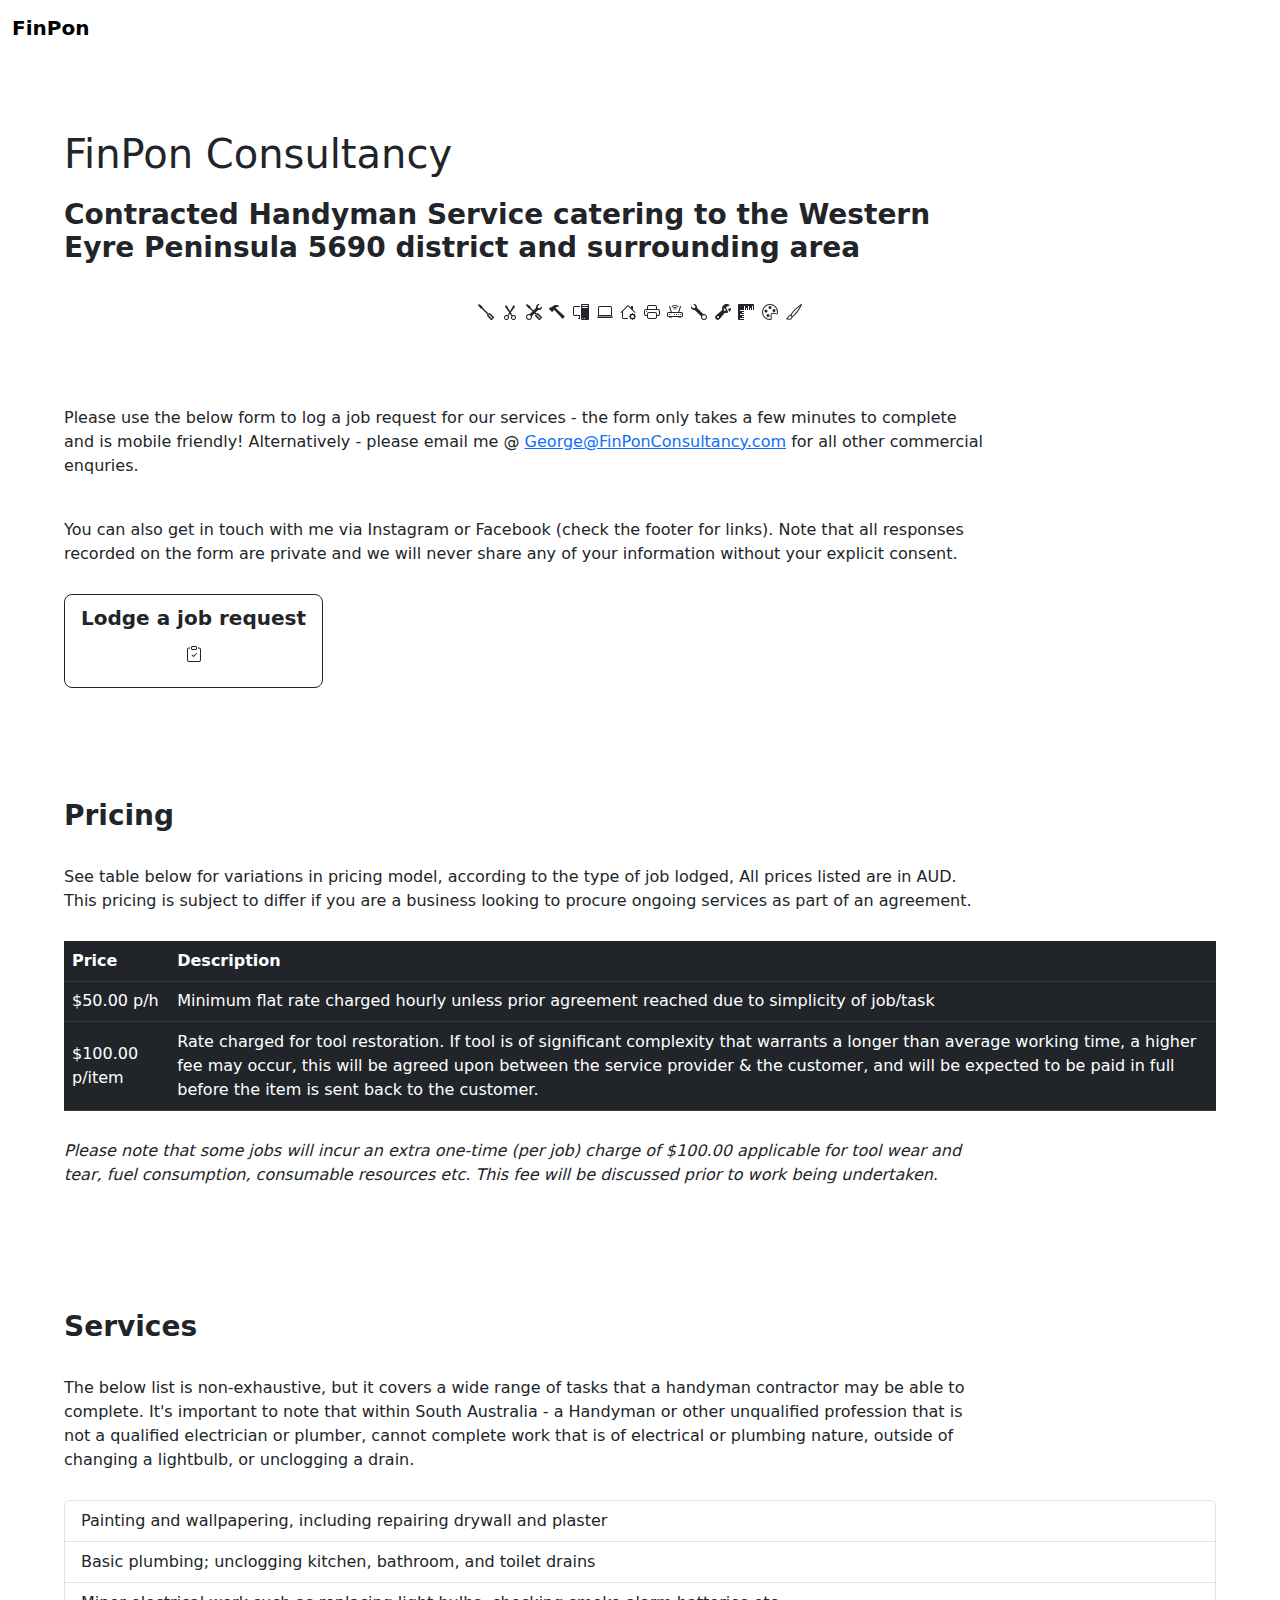
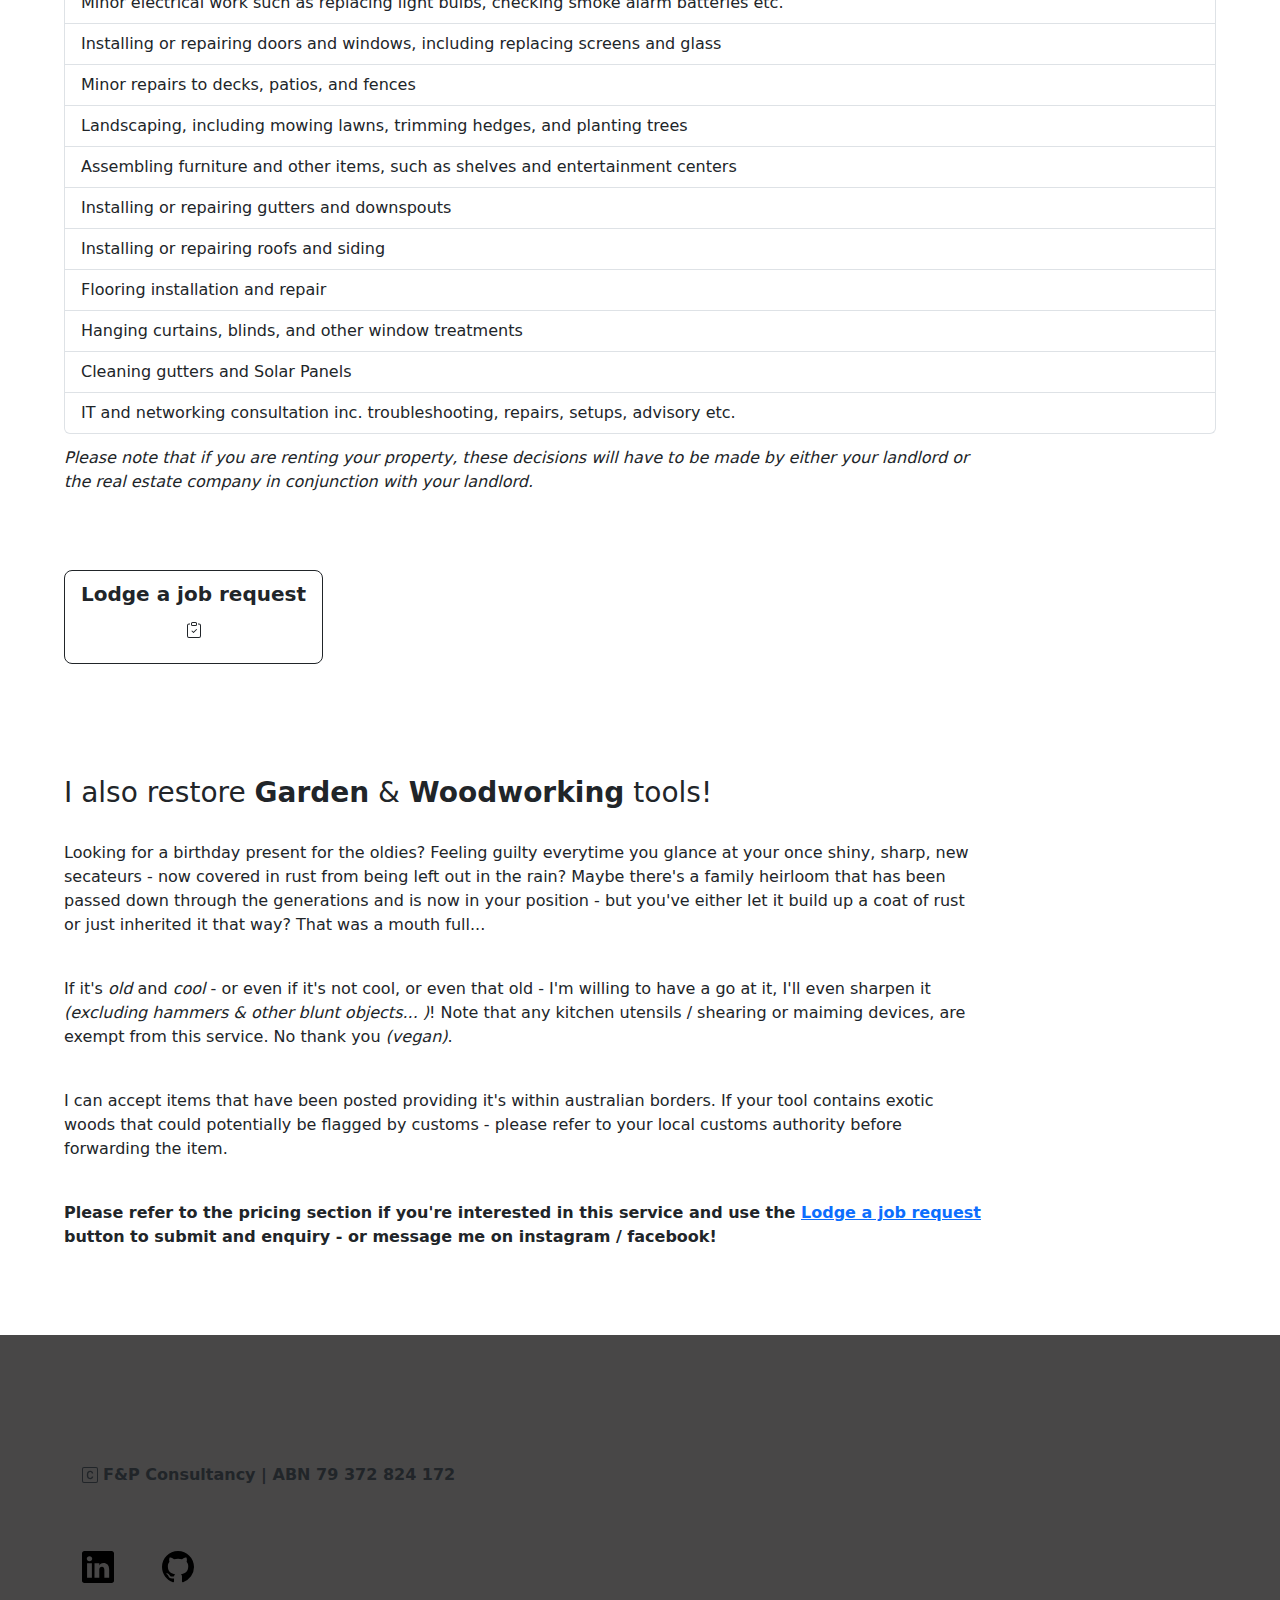
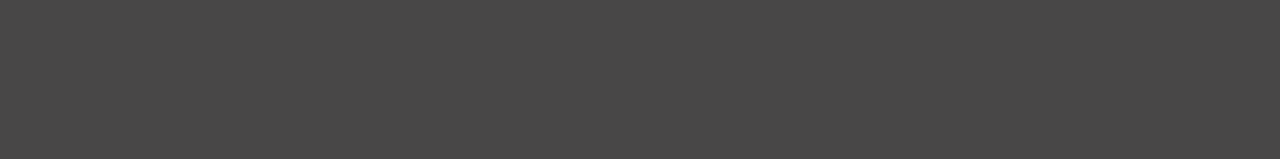
==== commit 9fee7769: "Update index.html" ====
--- a/index.html
+++ b/index.html
@@ -87,7 +87,8 @@
           </svg>
         </h4>
         <br></br>
-        <p class="blurb .text-nowrap">Please use the below form to log a job request for our services - the form only takes a few minutes to complete and is mobile friendly! Alternatively - please email me @ <a href="mailto:George@FinPonConsultancy.com">George@FinPonConsultancy.com</a> for all other business enquries. Note that all responses recorded on the form are private and we will never share any of your information without your explicit consent.</p>
+        <p class="blurb .text-nowrap">Please use the below form to log a job request for our services - the form only takes a few minutes to complete and is mobile friendly! Alternatively - please email me @ <a href="mailto:George@FinPonConsultancy.com">George@FinPonConsultancy.com</a> for all other commercial enquries.</p>
+        <p class="blurb .text-nowrap"> You can also get in touch with me via Instagram or Facebook (check the footer for links). Note that all responses recorded on the form are private and we will never share any of your information without your explicit consent.</p>
                 <a class="btn btn-outline-dark btn-lg" href="https://forms.office.com/r/6EWe60iucB" target="_blank" role="button"><strong>Lodge a job request</strong><h2><svg xmlns="http://www.w3.org/2000/svg" width="16" height="16" fill="currentColor" class="bi bi-clipboard-check" viewBox="0 0 16 16">
                     <path fill-rule="evenodd" d="M10.854 7.146a.5.5 0 0 1 0 .708l-3 3a.5.5 0 0 1-.708 0l-1.5-1.5a.5.5 0 1 1 .708-.708L7.5 9.793l2.646-2.647a.5.5 0 0 1 .708 0z"/>
                     <path d="M4 1.5H3a2 2 0 0 0-2 2V14a2 2 0 0 0 2 2h10a2 2 0 0 0 2-2V3.5a2 2 0 0 0-2-2h-1v1h1a1 1 0 0 1 1 1V14a1 1 0 0 1-1 1H3a1 1 0 0 1-1-1V3.5a1 1 0 0 1 1-1h1v-1z"/>
@@ -96,6 +97,7 @@
         </div>
         </section>
         <br></br>
+        <!-- Pricing Start -->
         <section>
             <div>
                 <h3><strong>Pricing</strong></h3>
@@ -104,12 +106,15 @@
                 <table class="table table-dark table-hover table align-middle">
                     <tr><thead><th>Price</th><th>Description</th></thead></tr>
                     <tr><td>$50.00 p/h</td><td>Minimum flat rate charged hourly unless prior agreement reached due to simplicity of job/task</td></tr>
+                    <tr><td>$100.00 p/item</td><td>Rate charged for tool restoration. If tool is of significant complexity that warrants a longer than average working time, a higher fee may occur, this will be agreed upon between the service provider & the customer, and will be expected to be paid in full before the item is sent back to the customer.</td></tr>
                 </table>
                 </div>
                 <p class="blurb .text-nowrap"><i>Please note that some jobs will incur an extra one-time (per job) charge of $100.00 applicable for tool wear and tear, fuel consumption, consumable resources etc. This fee will be discussed prior to work being undertaken.</i></p>
             </div>
         </section>
+        <!-- Pricing End -->
             <br></br>
+            <!-- Services Start -->
                 <section>
                     <div>
                         <h3><strong>Services</strong></h3>
@@ -145,11 +150,32 @@
                         </div>
                     </section>
                     <br></br>
+                    <section>
+                        <div>
+                            <h3>I also restore <strong>Garden</strong> & <strong>Woodworking</strong> tools!</h3>
+                            <p class="blurb .text-nowrap">Looking for a birthday present for the oldies? Feeling guilty everytime you glance at your once shiny, sharp, new secateurs - now covered in rust from being left out in the rain? Maybe there's a family heirloom that has been passed down through the generations and is now in your position - but you've either let it build up a coat of rust or just inherited it that way? That was a mouth full...</p>
+                            <p class="blurb .text-nowrap">If it's <i>old</i> and <i>cool</i> - or even if it's not cool, or even that old - I'm willing to have a go at it, I'll even sharpen it <i>(excluding hammers & other blunt objects... )</i>! Note that any kitchen utensils / shearing or maiming devices, are exempt from this service. No thank you <i>(vegan)</i>.</p>
+                            <p class="blurb .text-nowrap">I can accept items that have been posted providing it's within australian borders. If your tool contains exotic woods that could potentially be flagged by customs - please refer to your local customs authority before forwarding the item.</p>
+                            <p class="blurb .text-nowrap"><strong>Please refer to the pricing section if you're interested in this service and use the <a href="https://forms.office.com/r/6EWe60iucB" target="_blank" role="button">Lodge a job request</a> button to submit and enquiry - or message me on instagram / facebook!</strong></p>
+                        </div>
+                    </section>
+                    <!-- Services End -->               
             <br></br>
         <!-- Footer Section -->
             <footer>
                 <div>
                     <main class="cotainer-xxl bd-gutter" id="content" style="max-height: 30%; height: auto; width: 100%; padding: 10% 0; margin: auto;">
+                        <div class="container text-center">
+                            <div class="row row-cols-auto">
+                                <div class="col">
+                            <p><svg xmlns="http://www.w3.org/2000/svg" width="16" height="16" fill="currentColor" class="bi bi-c-square" viewBox="0 0 16 16">
+                                <path d="M8.146 4.992c-1.212 0-1.927.92-1.927 2.502v1.06c0 1.571.703 2.462 1.927 2.462.979 0 1.641-.586 1.729-1.418h1.295v.093c-.1 1.448-1.354 2.467-3.03 2.467-2.091 0-3.269-1.336-3.269-3.603V7.482c0-2.261 1.201-3.638 3.27-3.638 1.681 0 2.935 1.054 3.029 2.572v.088H9.875c-.088-.879-.768-1.512-1.729-1.512Z"/>
+                                <path d="M0 2a2 2 0 0 1 2-2h12a2 2 0 0 1 2 2v12a2 2 0 0 1-2 2H2a2 2 0 0 1-2-2V2Zm15 0a1 1 0 0 0-1-1H2a1 1 0 0 0-1 1v12a1 1 0 0 0 1 1h12a1 1 0 0 0 1-1V2Z"/>
+                              </svg> <strong>F&P Consultancy | ABN 79 372 824 172</strong></p>
+                            </div>
+                            </div>
+                        </div>
+                        <br></br>
                             <div class="container text-center">
                                 <div class="row row-cols-auto">
                                     <div class="col">
@@ -169,16 +195,6 @@
                                 </div>
                             </div>
                             <br></br>
-                            <div class="container text-center">
-                                <div class="row row-cols-auto">
-                                    <div class="col">
-                                <p><svg xmlns="http://www.w3.org/2000/svg" width="16" height="16" fill="currentColor" class="bi bi-c-square" viewBox="0 0 16 16">
-                                    <path d="M8.146 4.992c-1.212 0-1.927.92-1.927 2.502v1.06c0 1.571.703 2.462 1.927 2.462.979 0 1.641-.586 1.729-1.418h1.295v.093c-.1 1.448-1.354 2.467-3.03 2.467-2.091 0-3.269-1.336-3.269-3.603V7.482c0-2.261 1.201-3.638 3.27-3.638 1.681 0 2.935 1.054 3.029 2.572v.088H9.875c-.088-.879-.768-1.512-1.729-1.512Z"/>
-                                    <path d="M0 2a2 2 0 0 1 2-2h12a2 2 0 0 1 2 2v12a2 2 0 0 1-2 2H2a2 2 0 0 1-2-2V2Zm15 0a1 1 0 0 0-1-1H2a1 1 0 0 0-1 1v12a1 1 0 0 0 1 1h12a1 1 0 0 0 1-1V2Z"/>
-                                  </svg> F&P Consultancy | ABN 79 372 824 172</p>
-                                </div>
-                                </div>
-                            </div>
                             </div>
                         </main>
                     </div>
